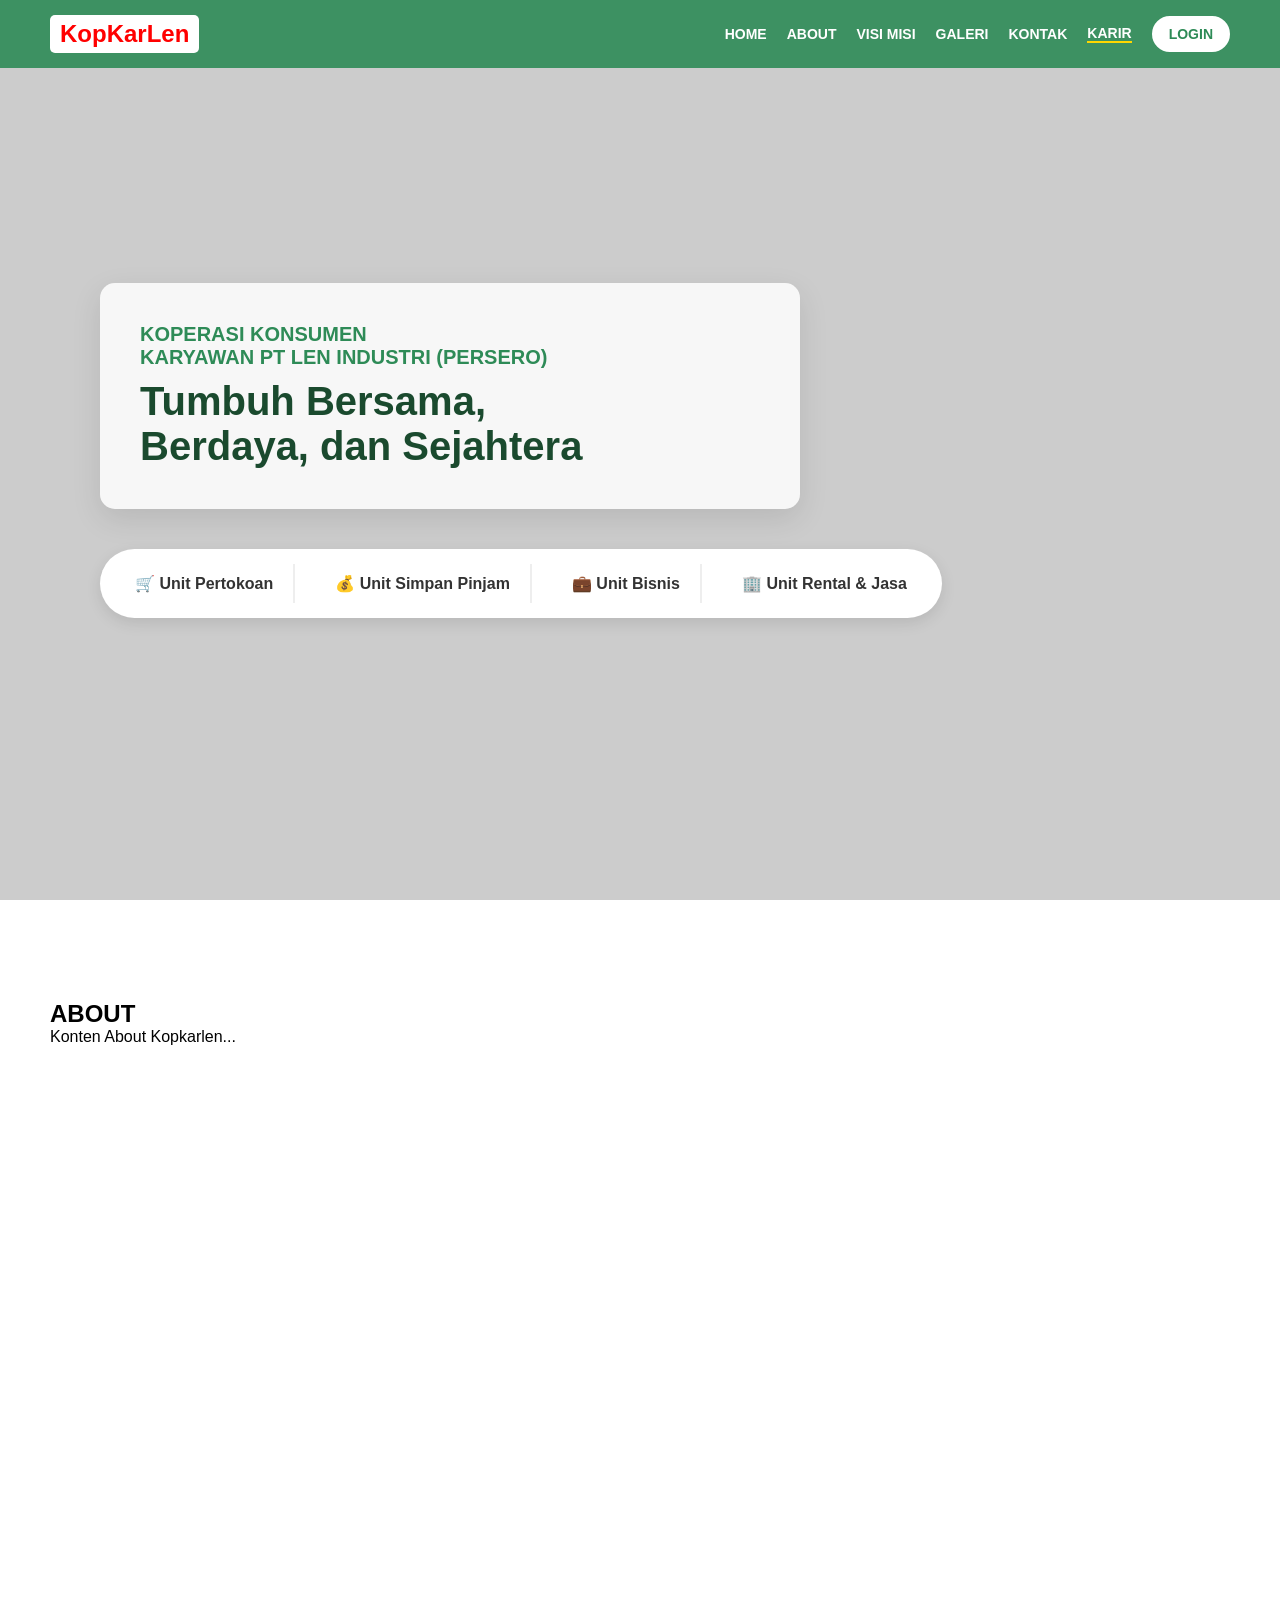
==== frontend/index.html @ cffe5a36 "Menambahkan file dashboard, halaman karir, dan logika routing sesi" ====
<!DOCTYPE html>
<html lang="id">
<head>
    <meta charset="UTF-8">
    <meta name="viewport" content="width=device-width, initial-scale=1.0">
    <title>Koperasi Konsumen Karyawan PT Len Industri - Kopkarlen</title>
    <link rel="stylesheet" href="style.css">
</head>
<body>
    <!-- Navbar / Header -->
    <header class="navbar">
        <div class="logo-container">
            <!-- Tempatkan gambar logo Kopkarlen asli di sini jika ada -->
            <h1 class="logo-text">KopKarLen</h1> 
        </div>
        <nav class="nav-menu">
            <a href="#home">HOME</a>
            <a href="#about">ABOUT</a>
            <a href="#visi-misi">VISI MISI</a>
            <a href="#galeri">GALERI</a>
            <a href="#kontak">KONTAK</a>
            <!-- Tambahkan id pada Karir dan Login -->
            <a href="#" id="nav-karir" class="nav-highlight">KARIR</a>
            <a href="login.html" id="nav-login" class="btn-nav-login">LOGIN</a>
        </nav>
    </header>

    <!-- Hero Section (Meniru tampilan ori) -->
    <section id="home" class="hero-section">
        <div class="hero-content">
            <h2>KOPERASI KONSUMEN<br>KARYAWAN PT LEN INDUSTRI (PERSERO)</h2>
            <h1>Tumbuh Bersama,<br>Berdaya, dan Sejahtera</h1>
        </div>
        
        <!-- Action Buttons (Unit-unit) -->
        <div class="unit-buttons">
            <div class="unit-btn">🛒 Unit Pertokoan</div>
            <div class="unit-btn">💰 Unit Simpan Pinjam</div>
            <div class="unit-btn">💼 Unit Bisnis</div>
            <div class="unit-btn">🏢 Unit Rental & Jasa</div>
        </div>
    </section>

    <!-- About Section (Dummy content) -->
    <section id="about" class="about-section">
        <h2>ABOUT</h2>
        <p>Konten About Kopkarlen...</p>
    </section>
<!-- Script Pengecekan Sesi Login -->
    <script>
        document.addEventListener("DOMContentLoaded", function() {
            // Ambil data sesi dari browser
            const isLoggedIn = localStorage.getItem('isLoggedIn');
            const role = localStorage.getItem('role');
            
            const karirLink = document.getElementById('nav-karir');
            const loginLink = document.getElementById('nav-login');

            // Logika pencegatan tombol Karir
            karirLink.addEventListener('click', function(e) {
                if (!isLoggedIn) {
                    e.preventDefault(); // Cegah pindah halaman
                    alert("Silakan login terlebih dahulu untuk melihat lowongan Karir.");
                    window.location.href = "login.html"; // Lempar ke halaman login
                } else {
                    window.location.href = "karir.html"; // Izinkan masuk
                }
            });

            // Ubah tombol "LOGIN" menjadi "DASHBOARD" jika sudah login
            if (isLoggedIn) {
                loginLink.textContent = "DASHBOARD";
                if (role === 'admin') {
                    loginLink.href = "admin_dashboard.html";
                } else {
                    loginLink.href = "peserta_dashboard.html";
                }
            }
        });
    </script>
</body>
</html>
---- frontend/style.css ----
* {
    box-sizing: border-box;
    margin: 0;
    padding: 0;
    font-family: Arial, sans-serif;
    scroll-behavior: smooth;
}

body {
    background-color: #f4f4f4;
}

/* --- Navbar Styles --- */
.navbar {
    position: fixed;
    top: 0;
    width: 100%;
    display: flex;
    justify-content: space-between;
    align-items: center;
    padding: 15px 50px;
    background-color: rgba(46, 139, 87, 0.9); /* Hijau Kopkarlen transparan */
    z-index: 1000;
}

.logo-text {
    color: white;
    font-weight: bold;
    font-size: 24px;
    background: white;
    color: red;
    padding: 5px 10px;
    border-radius: 5px;
}

.nav-menu {
    display: flex;
    gap: 20px;
    align-items: center;
}

.nav-menu a {
    text-decoration: none;
    color: white;
    font-weight: bold;
    font-size: 14px;
    transition: color 0.3s;
}

.nav-menu a:hover {
    color: #ffd700; /* Warna highlight saat di-hover */
}

.nav-highlight {
    border-bottom: 2px solid #ffd700;
}

.btn-nav-login {
    background-color: white;
    color: #2e8b57 !important;
    padding: 8px 15px;
    border-radius: 20px;
    border: 2px solid white;
}
.btn-nav-login:hover {
    background-color: transparent;
    color: white !important;
}

/* --- Hero Section Styles --- */
.hero-section {
    height: 100vh;
    background-color: #cccccc; /* Nanti bisa diganti dengan background-image gedung Len */
    display: flex;
    flex-direction: column;
    justify-content: center;
    padding: 0 100px;
    position: relative;
}

.hero-content {
    background: rgba(255, 255, 255, 0.85);
    padding: 40px;
    border-radius: 15px;
    max-width: 700px;
    box-shadow: 0px 10px 30px rgba(0,0,0,0.1);
}

.hero-content h2 {
    color: #2e8b57;
    font-size: 20px;
    margin-bottom: 10px;
}

.hero-content h1 {
    color: #1a4a2e;
    font-size: 40px;
}

/* --- Unit Buttons Styles --- */
.unit-buttons {
    display: flex;
    gap: 20px;
    margin-top: 40px;
    background: white;
    padding: 15px;
    border-radius: 50px;
    box-shadow: 0px 5px 15px rgba(0,0,0,0.1);
    align-self: flex-start;
}

.unit-btn {
    display: flex;
    align-items: center;
    gap: 10px;
    font-weight: bold;
    color: #333;
    padding: 10px 20px;
    border-right: 2px solid #eee;
    cursor: pointer;
}
.unit-btn:last-child {
    border-right: none;
}

/* --- Dummy Section Styles --- */
.about-section {
    height: 100vh;
    padding: 100px 50px;
    background: white;
}
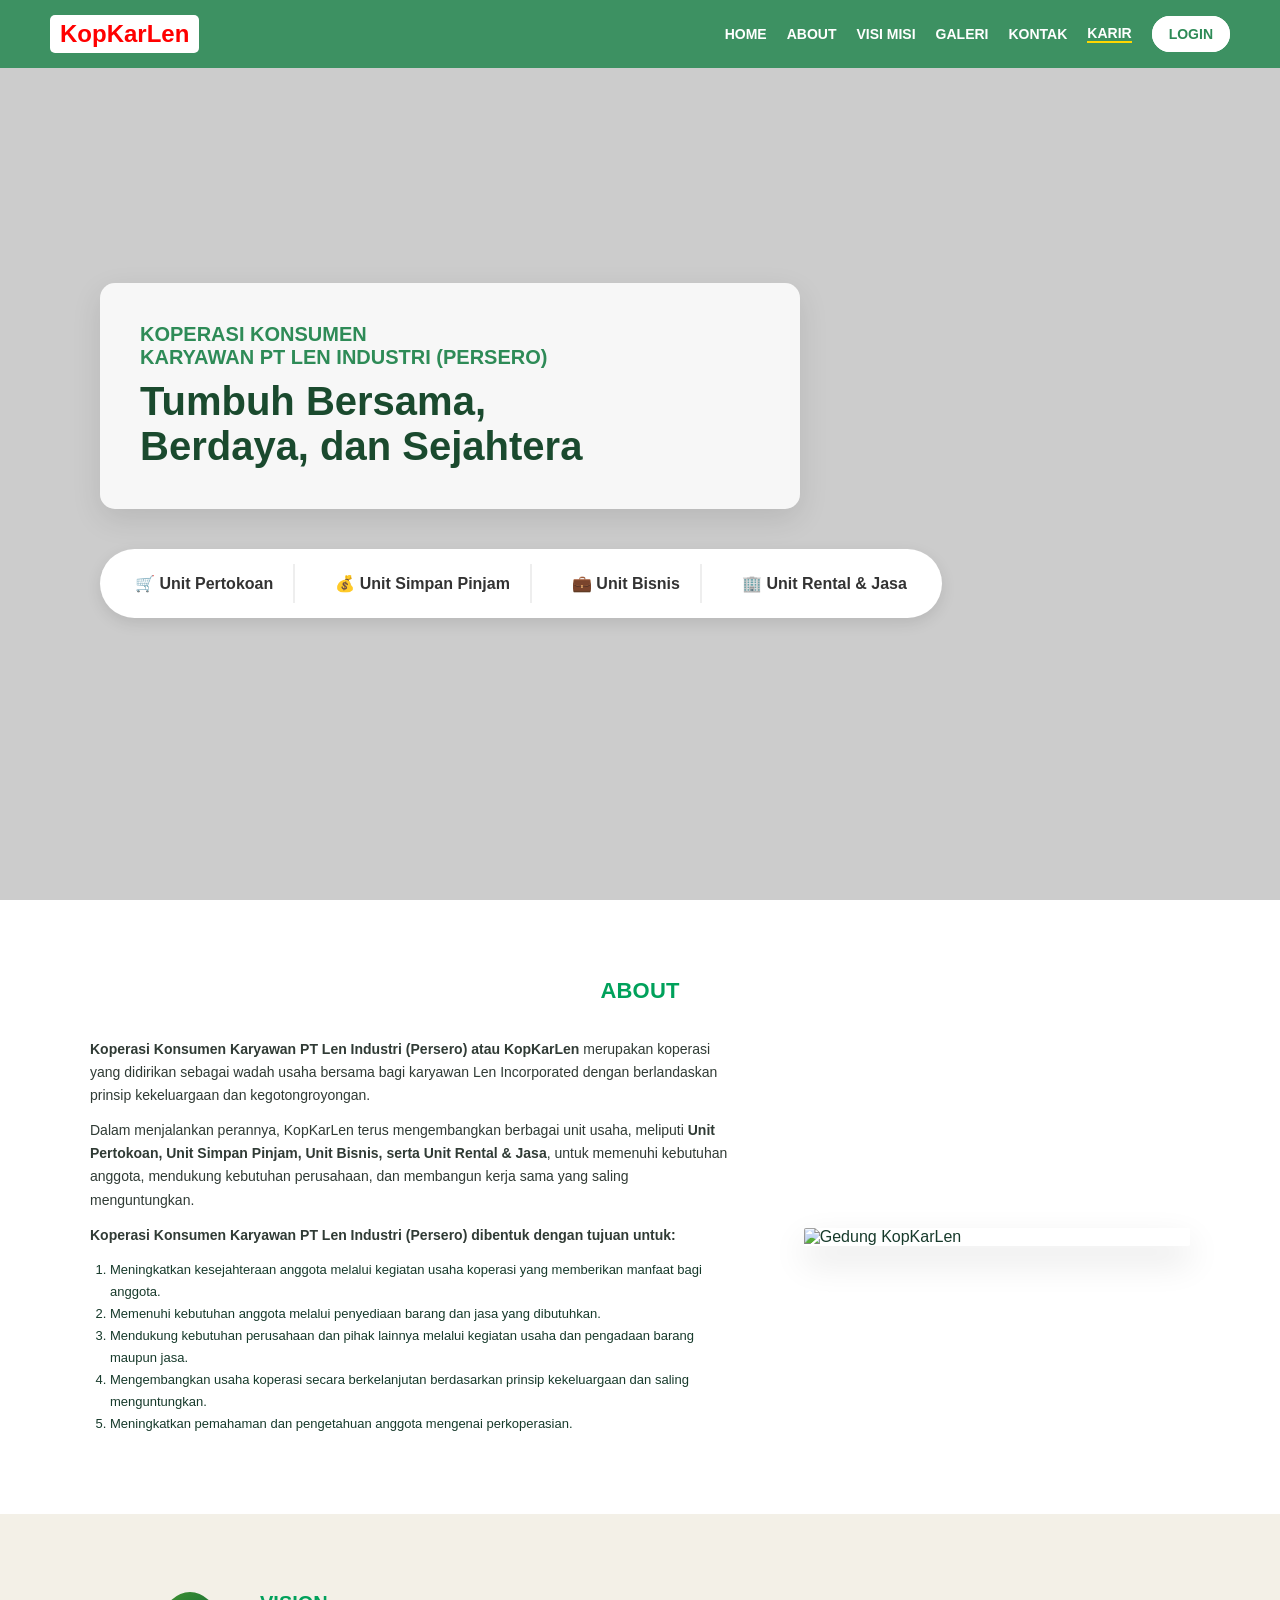
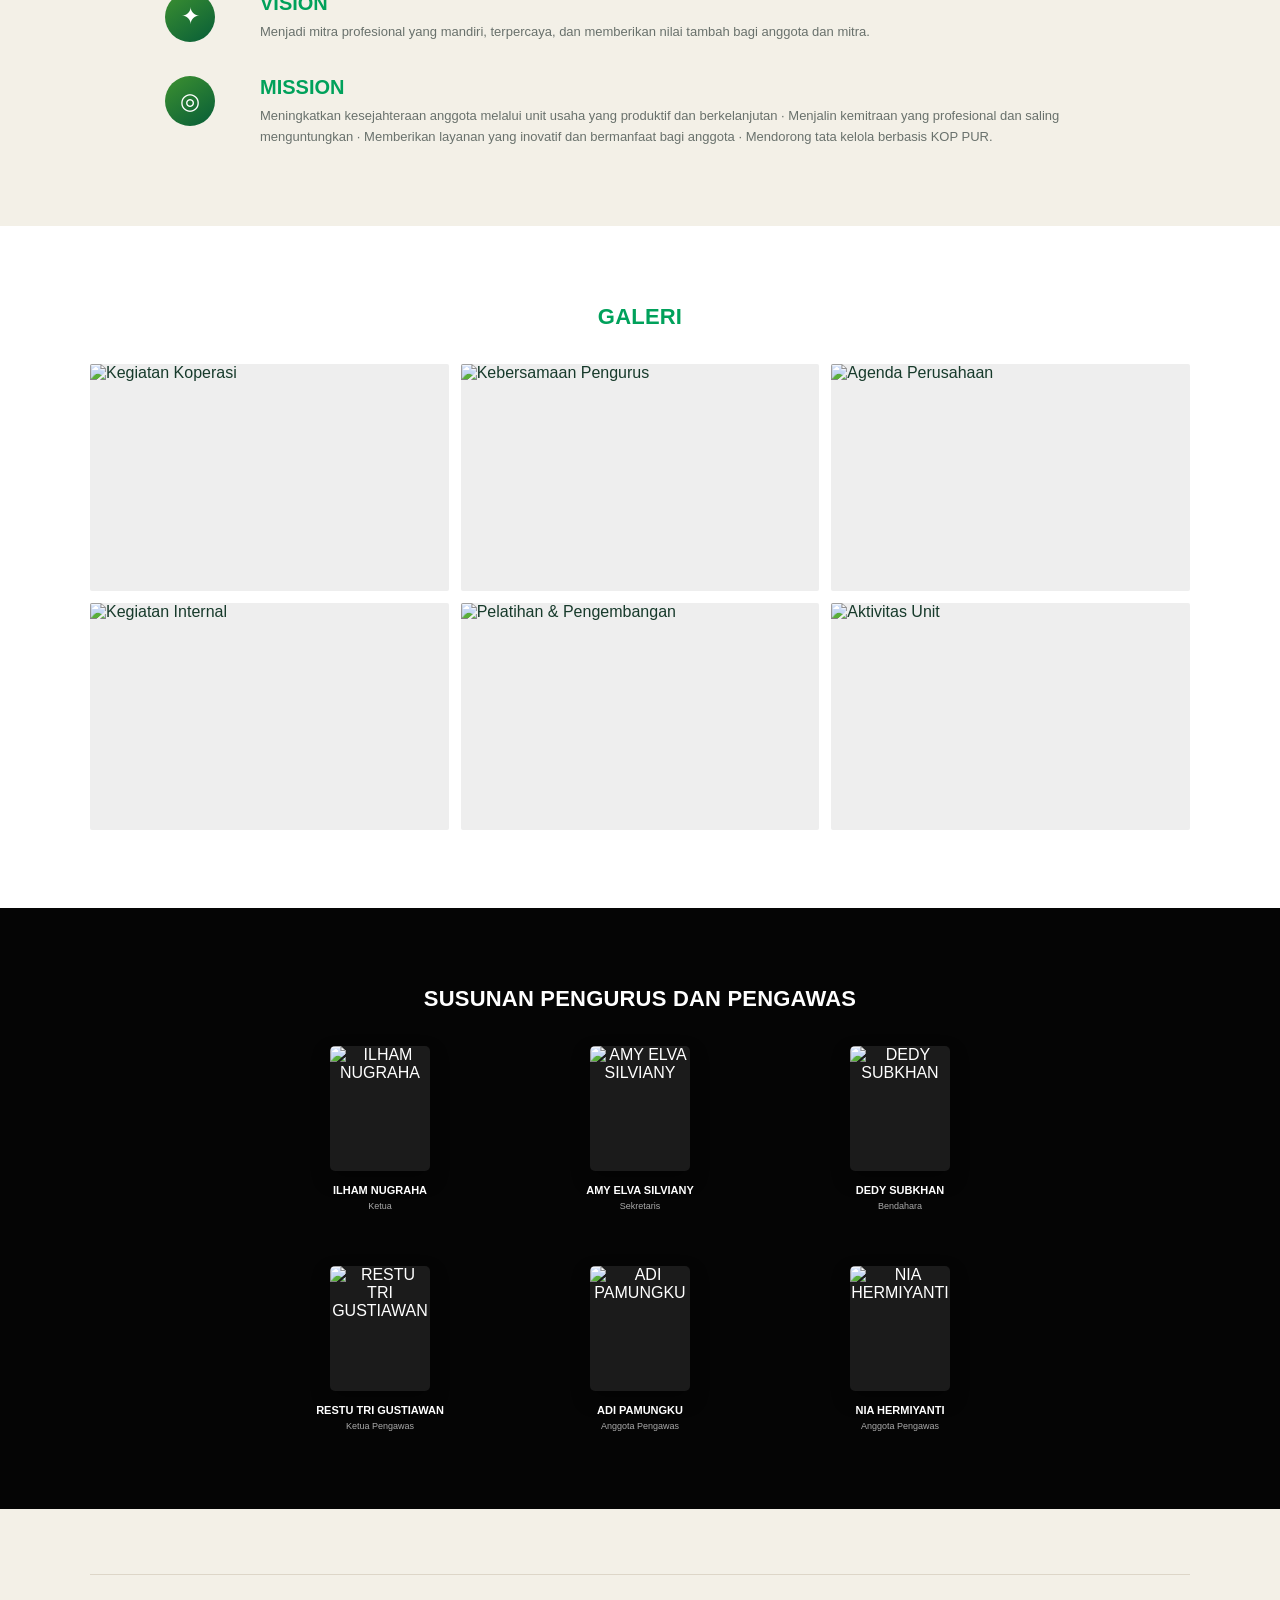
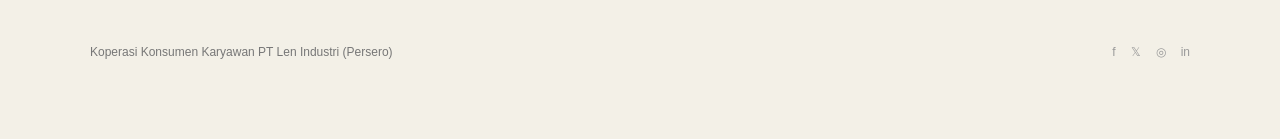
==== commit a4d19833: "Fix alur UI" ====
--- a/frontend/index.html
+++ b/frontend/index.html
@@ -5,34 +5,112 @@
     <meta name="viewport" content="width=device-width, initial-scale=1.0">
     <title>Koperasi Konsumen Karyawan PT Len Industri - Kopkarlen</title>
     <link rel="stylesheet" href="style.css">
+    <link rel="stylesheet" href="index.css">
+    <style>
+        /* CSS Tambahan untuk Profile Dropdown */
+        .profile-dropdown-container {
+            position: relative;
+            display: inline-block;
+        }
+
+        .profile-avatar-btn {
+            width: 40px;
+            height: 40px;
+            border-radius: 50%;
+            background-color: #0056b3;
+            color: #ffffff;
+            border: 2px solid #ffffff;
+            display: flex;
+            align-items: center;
+            justify-content: center;
+            cursor: pointer;
+            font-weight: bold;
+            font-size: 16px;
+            box-shadow: 0px 2px 5px rgba(0,0,0,0.2);
+            transition: transform 0.2s ease;
+        }
+
+        .profile-avatar-btn:hover {
+            transform: scale(1.05);
+        }
+
+        .dropdown-menu {
+            display: none;
+            position: absolute;
+            right: 0;
+            top: 50px;
+            background-color: #ffffff;
+            min-width: 170px;
+            box-shadow: 0px 8px 16px 0px rgba(0,0,0,0.15);
+            border-radius: 8px;
+            overflow: hidden;
+            z-index: 1000;
+        }
+
+        .dropdown-menu a, .dropdown-menu button {
+            color: #333333;
+            padding: 12px 16px;
+            text-decoration: none;
+            display: block;
+            width: 100%;
+            text-align: left;
+            background: none;
+            border: none;
+            font-size: 14px;
+            cursor: pointer;
+            box-sizing: border-box;
+            transition: background-color 0.2s;
+        }
+
+        .dropdown-menu a:hover, .dropdown-menu button:hover {
+            background-color: #f1f1f1;
+            color: #0056b3;
+        }
+
+        .dropdown-menu .logout-btn {
+            border-top: 1px solid #eeeeee;
+            color: #d9534f;
+        }
+
+        .dropdown-menu .logout-btn:hover {
+            background-color: #fdf2f2;
+            color: #c9302c;
+        }
+
+        .show-dropdown {
+            display: block;
+        }
+    </style>
 </head>
 <body>
     <!-- Navbar / Header -->
     <header class="navbar">
         <div class="logo-container">
-            <!-- Tempatkan gambar logo Kopkarlen asli di sini jika ada -->
             <h1 class="logo-text">KopKarLen</h1> 
         </div>
         <nav class="nav-menu">
             <a href="#home">HOME</a>
             <a href="#about">ABOUT</a>
-            <a href="#visi-misi">VISI MISI</a>
-            <a href="#galeri">GALERI</a>
-            <a href="#kontak">KONTAK</a>
-            <!-- Tambahkan id pada Karir dan Login -->
+            <a href="#vision">VISI MISI</a>
+            <a href="#gallery">GALERI</a>
+            <a href="#contact">KONTAK</a>
             <a href="#" id="nav-karir" class="nav-highlight">KARIR</a>
-            <a href="login.html" id="nav-login" class="btn-nav-login">LOGIN</a>
+
+            <!-- Wadah untuk Tombol Login ATAU Profile Avatar -->
+            <div id="nav-user-container">
+                <a href="login.html" id="nav-login" class="btn-nav-login">LOGIN</a>
+            </div>
         </nav>
     </header>
 
-    <!-- Hero Section (Meniru tampilan ori) -->
+    <!-- Hero Section -->
     <section id="home" class="hero-section">
         <div class="hero-content">
             <h2>KOPERASI KONSUMEN<br>KARYAWAN PT LEN INDUSTRI (PERSERO)</h2>
             <h1>Tumbuh Bersama,<br>Berdaya, dan Sejahtera</h1>
         </div>
         
-        <!-- Action Buttons (Unit-unit) -->
+        <!-- Action Buttons -->
         <div class="unit-buttons">
             <div class="unit-btn">🛒 Unit Pertokoan</div>
             <div class="unit-btn">💰 Unit Simpan Pinjam</div>
@@ -41,42 +119,183 @@
         </div>
     </section>
 
-    <!-- About Section (Dummy content) -->
-    <section id="about" class="about-section">
-        <h2>ABOUT</h2>
-        <p>Konten About Kopkarlen...</p>
-    </section>
-<!-- Script Pengecekan Sesi Login -->
+    <!-- About Section -->
+    <section id="about">
+  <div class="container">
+    <h2 class="section-title">ABOUT</h2>
+    <div class="about-grid">
+      <div class="about-copy">
+        <p><b>Koperasi Konsumen Karyawan PT Len Industri (Persero) atau KopKarLen</b> merupakan koperasi yang didirikan sebagai wadah usaha bersama bagi karyawan Len Incorporated dengan berlandaskan prinsip kekeluargaan dan kegotongroyongan.</p>
+        <p>Dalam menjalankan perannya, KopKarLen terus mengembangkan berbagai unit usaha, meliputi <b>Unit Pertokoan, Unit Simpan Pinjam, Unit Bisnis, serta Unit Rental &amp; Jasa</b>, untuk memenuhi kebutuhan anggota, mendukung kebutuhan perusahaan, dan membangun kerja sama yang saling menguntungkan.</p>
+        <p><b>Koperasi Konsumen Karyawan PT Len Industri (Persero) dibentuk dengan tujuan untuk:</b></p>
+        <ol>
+          <li>Meningkatkan kesejahteraan anggota melalui kegiatan usaha koperasi yang memberikan manfaat bagi anggota.</li>
+          <li>Memenuhi kebutuhan anggota melalui penyediaan barang dan jasa yang dibutuhkan.</li>
+          <li>Mendukung kebutuhan perusahaan dan pihak lainnya melalui kegiatan usaha dan pengadaan barang maupun jasa.</li>
+          <li>Mengembangkan usaha koperasi secara berkelanjutan berdasarkan prinsip kekeluargaan dan saling menguntungkan.</li>
+          <li>Meningkatkan pemahaman dan pengetahuan anggota mengenai perkoperasian.</li>
+        </ol>
+      </div>
+      <img class="about-photo" src="https://www.kopkarlen.coop.id/assets/images/Recipes-1789456214-537.jpg" alt="Gedung KopKarLen">
+    </div>
+  </div>
+</section>
+<section class="vision" id="vision">
+  <div class="container">
+    <div class="vm-list">
+      <div class="vm-item">
+        <div class="vm-icon">✦</div>
+        <div><h3>VISION</h3><p>Menjadi mitra profesional yang mandiri, terpercaya, dan memberikan nilai tambah bagi anggota dan mitra.</p></div>
+      </div>
+      <div class="vm-item">
+        <div class="vm-icon">◎</div>
+        <div><h3>MISSION</h3><p>Meningkatkan kesejahteraan anggota melalui unit usaha yang produktif dan berkelanjutan · Menjalin kemitraan yang profesional dan saling menguntungkan · Memberikan layanan yang inovatif dan bermanfaat bagi anggota · Mendorong tata kelola berbasis KOP PUR.</p></div>
+      </div>
+    </div>
+  </div>
+</section>
+
+<section id="gallery">
+  <div class="container">
+    <h2 class="section-title">GALERI</h2>
+    <div class="gallery-grid" id="galleryGrid"></div>
+  </div>
+</section>
+
+<section class="board">
+  <div class="container">
+    <h2 class="section-title">SUSUNAN PENGURUS DAN PENGAWAS</h2>
+    <div class="board-grid">
+      <div class="person"><img src="" alt="ILHAM NUGRAHA"><h4>ILHAM NUGRAHA</h4><p>Ketua</p></div><div class="person"><img src="" alt="AMY ELVA SILVIANY"><h4>AMY ELVA SILVIANY</h4><p>Sekretaris</p></div><div class="person"><img src="" alt="DEDY SUBKHAN"><h4>DEDY SUBKHAN</h4><p>Bendahara</p></div><div class="person"><img src="" alt="RESTU TRI GUSTIAWAN"><h4>RESTU TRI GUSTIAWAN</h4><p>Ketua Pengawas</p></div><div class="person"><img src="" alt="ADI PAMUNGKU"><h4>ADI PAMUNGKU</h4><p>Anggota Pengawas</p></div><div class="person"><img src="" alt="NIA HERMIYANTI"><h4>NIA HERMIYANTI</h4><p>Anggota Pengawas</p></div>
+    </div>
+  </div>
+</section>
+</main>
+
+<footer class="footer" id="contact">
+  <div class="container">
+    <div class="footer-inner">
+      <div class="footer-note">Koperasi Konsumen Karyawan PT Len Industri (Persero)</div>
+      <span>f</span><span>𝕏</span><span>◎</span><span>in</span>
+    </div>
+  </div>
+</footer>
+
+<button class="to-top" id="toTop" aria-label="Kembali ke atas">↑</button>
+<div class="lightbox" id="lightbox"><div class="close" id="close">×</div><img id="lightboxImg" src="" alt=""></div>
+
+    <!-- Script Pengecekan Sesi Login -->
     <script>
         document.addEventListener("DOMContentLoaded", function() {
             // Ambil data sesi dari browser
-            const isLoggedIn = localStorage.getItem('isLoggedIn');
+            const isLoggedIn = localStorage.getItem('isLoggedIn') === 'true';
             const role = localStorage.getItem('role');
-            
+            const username = localStorage.getItem('username') || 'User';
+
             const karirLink = document.getElementById('nav-karir');
-            const loginLink = document.getElementById('nav-login');
-
-            // Logika pencegatan tombol Karir
+            const userContainer = document.getElementById('nav-user-container');
+
+            // 1. Logika Pencegatan Tombol Karir
             karirLink.addEventListener('click', function(e) {
                 if (!isLoggedIn) {
-                    e.preventDefault(); // Cegah pindah halaman
+                    e.preventDefault();
                     alert("Silakan login terlebih dahulu untuk melihat lowongan Karir.");
-                    window.location.href = "login.html"; // Lempar ke halaman login
+                    window.location.href = "login.html";
                 } else {
-                    window.location.href = "karir.html"; // Izinkan masuk
+                    window.location.href = "karir.html";
                 }
             });
 
-            // Ubah tombol "LOGIN" menjadi "DASHBOARD" jika sudah login
+            // 2. Logika Perubahan Tombol Login -> Profile Avatar + Dropdown
             if (isLoggedIn) {
-                loginLink.textContent = "DASHBOARD";
+                // Ambil inisial huruf depan untuk avatar
+                const initial = username.charAt(0).toUpperCase();
+
+                // Tentukan link dan label berdasarkan role
+                let dashboardOrProfileLink = '#';
+                let dashboardOrProfileText = '';
+
                 if (role === 'admin') {
-                    loginLink.href = "admin_dashboard.html";
+                    dashboardOrProfileLink = 'admin_dashboard.html';
+                    dashboardOrProfileText = 'Dashboard Admin';
                 } else {
-                    loginLink.href = "peserta_dashboard.html";
+                    dashboardOrProfileLink = 'peserta_dashboard.html'; // Sesuaikan dengan file profil pelamar Anda
+                    dashboardOrProfileText = 'Profil Saya';
                 }
+
+                // Render Elemen Profile Avatar dan Dropdown Menu
+                userContainer.innerHTML = `
+                    <div class="profile-dropdown-container">
+                        <button class="profile-avatar-btn" id="avatarBtn" title="${username}">
+                            ${initial}
+                        </button>
+                        <div class="dropdown-menu" id="profileDropdown">
+                            <a href="${dashboardOrProfileLink}">${dashboardOrProfileText}</a>
+                            <button id="btnLogout" class="logout-btn">Logout</button>
+                        </div>
+                    </div>
+                `;
+
+                // Event Listener untuk Toggle Dropdown
+                const avatarBtn = document.getElementById('avatarBtn');
+                const profileDropdown = document.getElementById('profileDropdown');
+
+                avatarBtn.addEventListener('click', function(e) {
+                    e.stopPropagation();
+                    profileDropdown.classList.toggle('show-dropdown');
+                });
+
+                // Tutup dropdown jika mengklik di luar area avatar
+                document.addEventListener('click', function(e) {
+                    if (!avatarBtn.contains(e.target) && !profileDropdown.contains(e.target)) {
+                        profileDropdown.classList.remove('show-dropdown');
+                    }
+                });
+
+                // Event Listener untuk Logout
+                document.getElementById('btnLogout').addEventListener('click', function() {
+                    // Hapus data session
+                    localStorage.removeItem('isLoggedIn');
+                    localStorage.removeItem('role');
+                    localStorage.removeItem('username');
+                    
+                    alert("Anda telah berhasil logout.");
+                    window.location.href = "index.html"; // Refresh kembali ke halaman utama
+                });
             }
         });
     </script>
+      <script>
+  const galleryImages = ['https://www.kopkarlen.coop.id/assets/images/Galeri-1790044759-889.jpg', 'https://www.kopkarlen.coop.id/assets/images/Galeri-1790044734-745.jpg', 'https://www.kopkarlen.coop.id/assets/images/Galeri-1790044693-539.jpg', 'https://www.kopkarlen.coop.id/assets/images/Galeri-1790044510-159.jpg', 'https://www.kopkarlen.coop.id/assets/images/Galeri-1790044471-594.jpg', 'https://www.kopkarlen.coop.id/assets/images/Galeri-1790044288-830.jpg'];
+  const galleryTitles = ['Kegiatan Koperasi', 'Kebersamaan Pengurus', 'Agenda Perusahaan', 'Kegiatan Internal', 'Pelatihan & Pengembangan', 'Aktivitas Unit', 'Kegiatan Pelayanan', 'Pertemuan Anggota', 'Kunjungan & Sosialisasi', 'Rapat Anggota', 'Forum Internal', 'Dokumentasi Kegiatan'];
+
+  const galleryGrid = document.getElementById('galleryGrid');
+  galleryImages.forEach((src, i) => {
+    const card = document.createElement('div');
+    card.className = 'gallery-card';
+    card.innerHTML = `<img src="${src}" alt="${galleryTitles[i]}"><div class="gallery-caption">${galleryTitles[i]}</div>`;
+    card.addEventListener('click', () => {
+      document.getElementById('lightboxImg').src = src;
+      document.getElementById('lightbox').classList.add('open');
+    });
+    galleryGrid.appendChild(card);
+  });
+
+  document.getElementById('close').onclick = () => document.getElementById('lightbox').classList.remove('open');
+  document.getElementById('lightbox').addEventListener('click', e => {
+    if (e.target.id === 'lightbox') e.currentTarget.classList.remove('open');
+  });
+
+  const menu = document.getElementById('menu');
+  const navLinks = document.getElementById('navLinks');
+  menu.onclick = () => navLinks.classList.toggle('open');
+  document.querySelectorAll('.nav-links a').forEach(a => a.onclick = () => navLinks.classList.remove('open'));
+
+  const toTop = document.getElementById('toTop');
+  window.addEventListener('scroll', () => {
+    toTop.style.display = window.scrollY > 500 ? 'grid' : 'none';
+  });
+  toTop.onclick = () => window.scrollTo({top:0, behavior:'smooth'});
+  </script>
 </body>
 </html>
--- a/frontend/style.css
+++ b/frontend/style.css
@@ -128,4 +128,136 @@
     height: 100vh;
     padding: 100px 50px;
     background: white;
-}+}
+
+/* --- Dashboard & Layout Global --- */
+.dashboard-body {
+    background-color: #f4f4f4;
+    padding-top: 100px; /* Jarak untuk navbar fixed */
+}
+
+.dashboard-container {
+    max-width: 1000px;
+    margin: 0 auto;
+    padding: 20px;
+}
+
+/* --- Tabs --- */
+.tabs {
+    display: flex;
+    gap: 20px;
+    margin-bottom: 20px;
+    border-bottom: 2px solid #ddd;
+    padding-bottom: 10px;
+}
+
+.tab-btn {
+    background: none;
+    border: none;
+    font-size: 18px;
+    font-weight: bold;
+    color: #888;
+    cursor: pointer;
+}
+
+.tab-btn.active {
+    color: #2e8b57;
+    border-bottom: 3px solid #2e8b57;
+}
+
+/* --- Job Cards --- */
+.job-card {
+    background: white;
+    padding: 20px;
+    border-radius: 8px;
+    box-shadow: 0 2px 5px rgba(0,0,0,0.1);
+    margin-bottom: 20px;
+}
+
+.job-header {
+    display: flex;
+    justify-content: space-between;
+    align-items: center;
+    border-bottom: 1px solid #eee;
+    padding-bottom: 10px;
+    margin-bottom: 15px;
+}
+
+.job-card h2 { color: #333; }
+.job-card h3 { color: #555; margin: 15px 0 5px 0; font-size: 16px; }
+.job-card p, .job-card ol { color: #666; font-size: 14px; line-height: 1.6; }
+.job-card ol { padding-left: 20px; }
+
+/* --- Buttons --- */
+.btn-primary { background-color: #32cd32; color: white; border: none; padding: 10px 20px; border-radius: 4px; font-weight: bold; cursor: pointer; }
+.btn-secondary { background-color: #e0e0e0; color: #333; border: none; padding: 10px 20px; border-radius: 4px; font-weight: bold; cursor: pointer; }
+.btn-danger { background-color: #ff4d4d; color: white; border: none; padding: 10px 20px; border-radius: 4px; font-weight: bold; cursor: pointer; }
+.btn-text { background: none; border: none; color: #0066cc; font-weight: bold; cursor: pointer; }
+.action-buttons { display: flex; gap: 10px; }
+
+/* --- Profile Layout (Peserta Dashboard) --- */
+.profile-layout {
+    display: flex;
+    gap: 30px;
+}
+
+.profile-sidebar {
+    width: 30%;
+    background: white;
+    padding: 20px;
+    border-radius: 8px;
+    box-shadow: 0 2px 5px rgba(0,0,0,0.1);
+    text-align: center;
+}
+
+.avatar-placeholder {
+    width: 100px;
+    height: 100px;
+    background-color: #ccc;
+    border-radius: 50%;
+    margin: 0 auto 15px auto;
+}
+
+.bio { font-size: 13px; color: #666; margin: 15px 0; text-align: left; }
+
+.progress-bar-container {
+    width: 100%;
+    background-color: #eee;
+    border-radius: 10px;
+    margin-bottom: 20px;
+}
+
+.progress-bar {
+    background-color: #32cd32;
+    color: white;
+    font-size: 12px;
+    font-weight: bold;
+    text-align: center;
+    border-radius: 10px;
+    padding: 2px 0;
+}
+
+.profile-content {
+    width: 70%;
+    display: flex;
+    flex-direction: column;
+    gap: 20px;
+}
+
+.section-card {
+    background: white;
+    padding: 20px;
+    border-radius: 8px;
+    box-shadow: 0 2px 5px rgba(0,0,0,0.1);
+}
+
+.section-header {
+    display: flex;
+    justify-content: space-between;
+    border-bottom: 1px solid #eee;
+    padding-bottom: 10px;
+    margin-bottom: 15px;
+}
+
+.section-item h4 { color: #333; margin-bottom: 5px; }
+.section-item p { color: #666; font-size: 14px; }
--- a/frontend/index.css
+++ b/frontend/index.css
@@ -0,0 +1,164 @@
+:root {
+  --green:#008c55;
+  --green-dark:#075d38;
+  --green-deep:#06472d;
+  --cream:#f3f0e7;
+  --text:#173a2b;
+  --white:#fff;
+}
+* { box-sizing:border-box; margin:0; padding:0; }
+html { scroll-behavior:smooth; }
+body { font-family:Arial, Helvetica, sans-serif; color:var(--text); background:#fff; }
+a { color:inherit; text-decoration:none; }
+img { max-width:100%; display:block; }
+.container { width:min(1100px, 90%); margin:auto; }
+
+/* HEADER */
+.header {
+  position:fixed; inset:0 0 auto 0; z-index:50;
+  height:72px; background:rgba(0,145,88,.88);
+  backdrop-filter:blur(10px);
+  border-bottom:1px solid rgba(255,255,255,.2);
+}
+.nav { height:100%; display:flex; align-items:center; justify-content:space-between; }
+.logo { width:102px; height:36px; object-fit:contain; background:white; border-radius:2px; padding:2px 6px; }
+.nav-links { display:flex; gap:32px; list-style:none; color:#fff; font-size:12px; font-weight:700; }
+.nav-links a { opacity:.95; transition:.2s; }
+.nav-links a:hover { opacity:.65; }
+.menu { display:none; color:#fff; font-size:25px; cursor:pointer; }
+
+/* HERO
+.hero {
+  min-height:650px; position:relative; overflow:hidden;
+  background-image:linear-gradient(90deg, rgba(3,62,39,.20), rgba(3,62,39,.04)), url("");
+  background-size:cover; background-position:center top;
+}
+.hero::after {
+  content:""; position:absolute; inset:0;
+  background:linear-gradient(180deg, rgba(0,120,75,.15), transparent 45%, rgba(0,0,0,.08));
+  pointer-events:none;
+}
+.hero-content {
+  position:relative; z-index:2; padding-top:155px; width:min(1100px,90%); margin:auto;
+}
+.hero-copy { max-width:650px; color:#075c39; }
+.hero-kicker {
+  display:inline-block; background:rgba(255,255,255,.82); padding:10px 16px;
+  border-radius:12px; font-weight:700; letter-spacing:.5px; margin-bottom:12px;
+}
+.hero-title {
+  font-size:clamp(38px,5.4vw,70px); line-height:.98; font-weight:900;
+  color:#124b31; text-shadow:0 2px 0 #fff, 0 5px 18px rgba(255,255,255,.45);
+}
+.hero-sub {
+  margin-top:20px; background:rgba(255,255,255,.86); border-radius:14px;
+  padding:12px 18px; display:inline-block; font-size:18px; font-weight:700;
+}
+.units {
+  position:absolute; z-index:3; left:50%; transform:translateX(-50%);
+  bottom:34px; width:min(920px,90%); background:#fff; border-radius:28px;
+  box-shadow:0 12px 35px rgba(0,0,0,.16); display:grid; grid-template-columns:repeat(4,1fr);
+  padding:17px 22px; gap:10px;
+}
+.unit { display:flex; align-items:center; gap:12px; justify-content:center; }
+.unit-icon {
+  width:46px; height:46px; flex:0 0 46px; border-radius:50%;
+  display:grid; place-items:center; background:linear-gradient(145deg,#197b37,#064b2d);
+  color:white; font-size:21px;
+}
+.unit strong { display:block; font-size:14px; color:#254936; }
+.unit span { font-size:12px; color:#4d6558; } */
+
+/* SECTIONS */
+section { padding:78px 0; }
+.section-title {
+  text-align:center; color:#00a15b; font-size:22px; font-weight:900;
+  margin-bottom:34px; letter-spacing:.2px;
+}
+.about-grid { display:grid; grid-template-columns:1.25fr .75fr; gap:70px; align-items:center; }
+.about-copy p { font-size:14px; line-height:1.65; margin-bottom:12px; color:#303b35; }
+.about-copy ol { padding-left:20px; font-size:13px; line-height:1.7; }
+.about-photo { border-radius:2px; box-shadow:0 15px 35px rgba(0,0,0,.12); width:100%; }
+.muted { color:#68756e; font-size:13px; }
+
+.vision { background:var(--cream); }
+.vm-list { display:grid; gap:34px; max-width:950px; margin:auto; }
+.vm-item { display:grid; grid-template-columns:70px 1fr; gap:25px; align-items:start; }
+.vm-icon {
+  width:50px;height:50px;border-radius:50%;display:grid;place-items:center;
+  background:linear-gradient(145deg,#3d9130,#075d38);color:#fff;font-size:23px;
+}
+.vm-item h3 { color:#00a15b; margin-bottom:7px; font-size:20px; }
+.vm-item p { line-height:1.6; color:#69716c; font-size:13px; }
+
+.gallery-grid { display:grid; grid-template-columns:repeat(3,1fr); gap:12px; }
+.gallery-card { position:relative; overflow:hidden; border-radius:2px; cursor:pointer; background:#eee; aspect-ratio:1.58; }
+.gallery-card img { width:100%; height:100%; object-fit:cover; transition:.35s; }
+.gallery-card::after {
+  content:""; position:absolute; inset:0; background:linear-gradient(transparent 50%,rgba(0,55,34,.75));
+  opacity:0; transition:.25s;
+}
+.gallery-card:hover img { transform:scale(1.05); }
+.gallery-card:hover::after { opacity:1; }
+.gallery-caption { position:absolute; z-index:2; bottom:10px; left:12px; right:12px; color:#fff; font-size:13px; font-weight:700; opacity:0; transition:.25s; }
+.gallery-card:hover .gallery-caption { opacity:1; }
+
+.board { background:#050505; color:#fff; }
+.board .section-title { color:#fff; }
+.board-grid { display:grid; grid-template-columns:repeat(3,150px); justify-content:center; gap:55px 110px; }
+.person { text-align:center; }
+.person img {
+  width:100px; height:125px; object-fit:cover; margin:auto; border-radius:5px;
+  background:#1b1b1b; box-shadow:0 8px 18px rgba(0,0,0,.35);
+}
+.person h4 { font-size:11px; margin-top:13px; }
+.person p { font-size:9px; color:#aaa; margin-top:5px; }
+
+.footer { background:var(--cream); min-height:230px; padding:65px 0 25px; }
+.footer-inner { border-top:1px solid #ddd6c8; padding-top:70px; display:flex; justify-content:flex-end; color:#999; gap:15px; font-size:12px; }
+.footer-note { margin-right:auto; color:#777; }
+.to-top {
+  position:fixed; right:22px; bottom:22px; z-index:40; width:45px; height:45px;
+  border:0; border-radius:50%; background:#087445; color:#fff; cursor:pointer;
+  box-shadow:0 8px 20px rgba(0,0,0,.18); display:none;
+}
+
+/* LIGHTBOX */
+.lightbox {
+  position:fixed; inset:0; z-index:100; background:rgba(0,0,0,.88);
+  display:none; align-items:center; justify-content:center; padding:25px;
+}
+.lightbox.open { display:flex; }
+.lightbox img { max-height:88vh; max-width:92vw; border-radius:5px; box-shadow:0 20px 60px #000; }
+.close { position:absolute; right:25px; top:18px; color:#fff; font-size:38px; cursor:pointer; }
+
+/* MOBILE */
+@media(max-width:800px) {
+  .header { height:62px; }
+  .nav-links {
+    display:none; position:absolute; top:62px; left:0; right:0; background:#087447;
+    padding:20px; flex-direction:column; gap:18px; text-align:center;
+  }
+  .nav-links.open { display:flex; }
+  .menu { display:block; }
+  .hero { min-height:620px; background-position:center top; }
+  .hero-content { padding-top:115px; }
+  .hero-title { font-size:43px; }
+  .hero-sub { font-size:14px; }
+  .units { grid-template-columns:repeat(2,1fr); bottom:18px; border-radius:22px; padding:13px; }
+  .unit { justify-content:flex-start; }
+  .unit-icon { width:38px;height:38px;flex-basis:38px;font-size:17px; }
+  .unit strong { font-size:11px; }
+  .unit span { font-size:10px; }
+  section { padding:58px 0; }
+  .about-grid { grid-template-columns:1fr; gap:28px; }
+  .about-copy p, .about-copy ol { font-size:12px; }
+  .vm-item { grid-template-columns:48px 1fr; gap:15px; }
+  .vm-icon { width:40px;height:40px;font-size:18px; }
+  .vm-item h3 { font-size:17px; }
+  .vm-item p { font-size:11px; }
+  .gallery-grid { grid-template-columns:repeat(2,1fr); gap:8px; }
+  .board-grid { grid-template-columns:repeat(2,120px); gap:38px 40px; }
+  .person img { width:88px;height:110px; }
+  .footer-note { display:none; }
+}
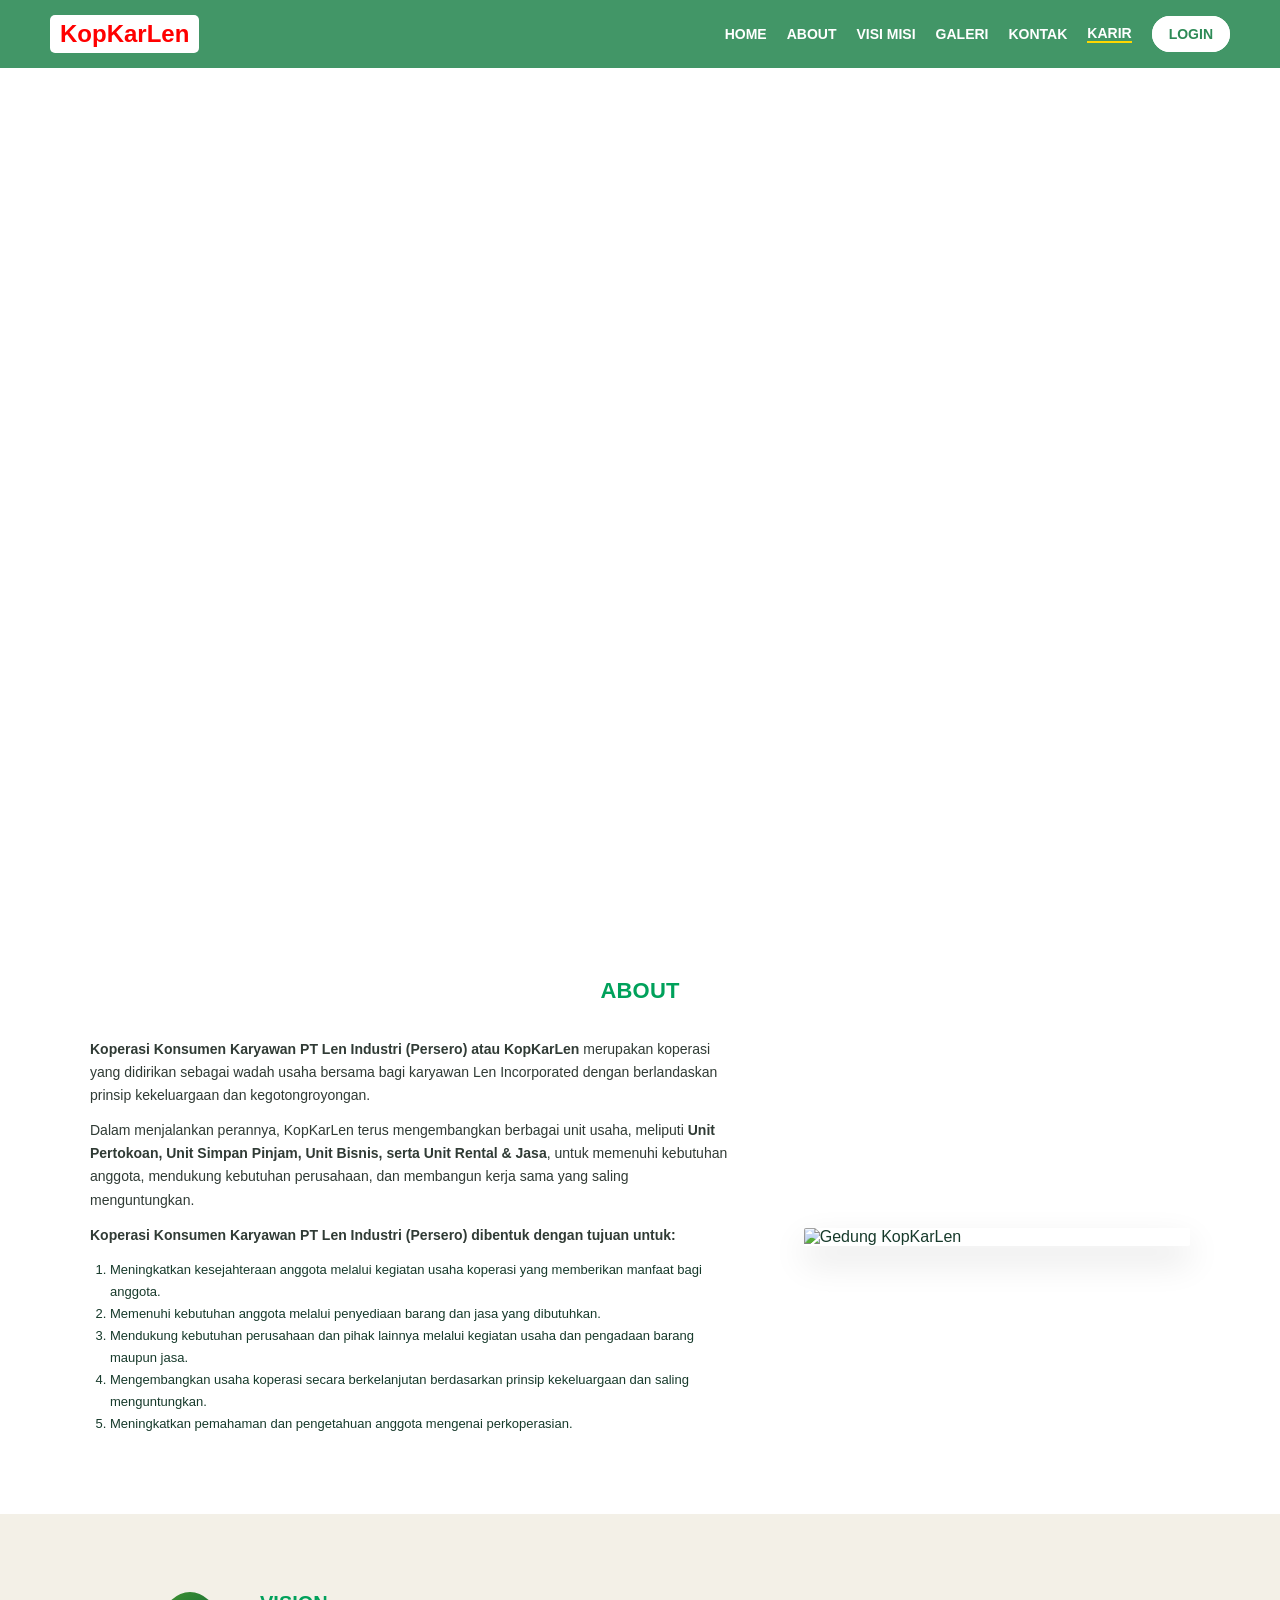
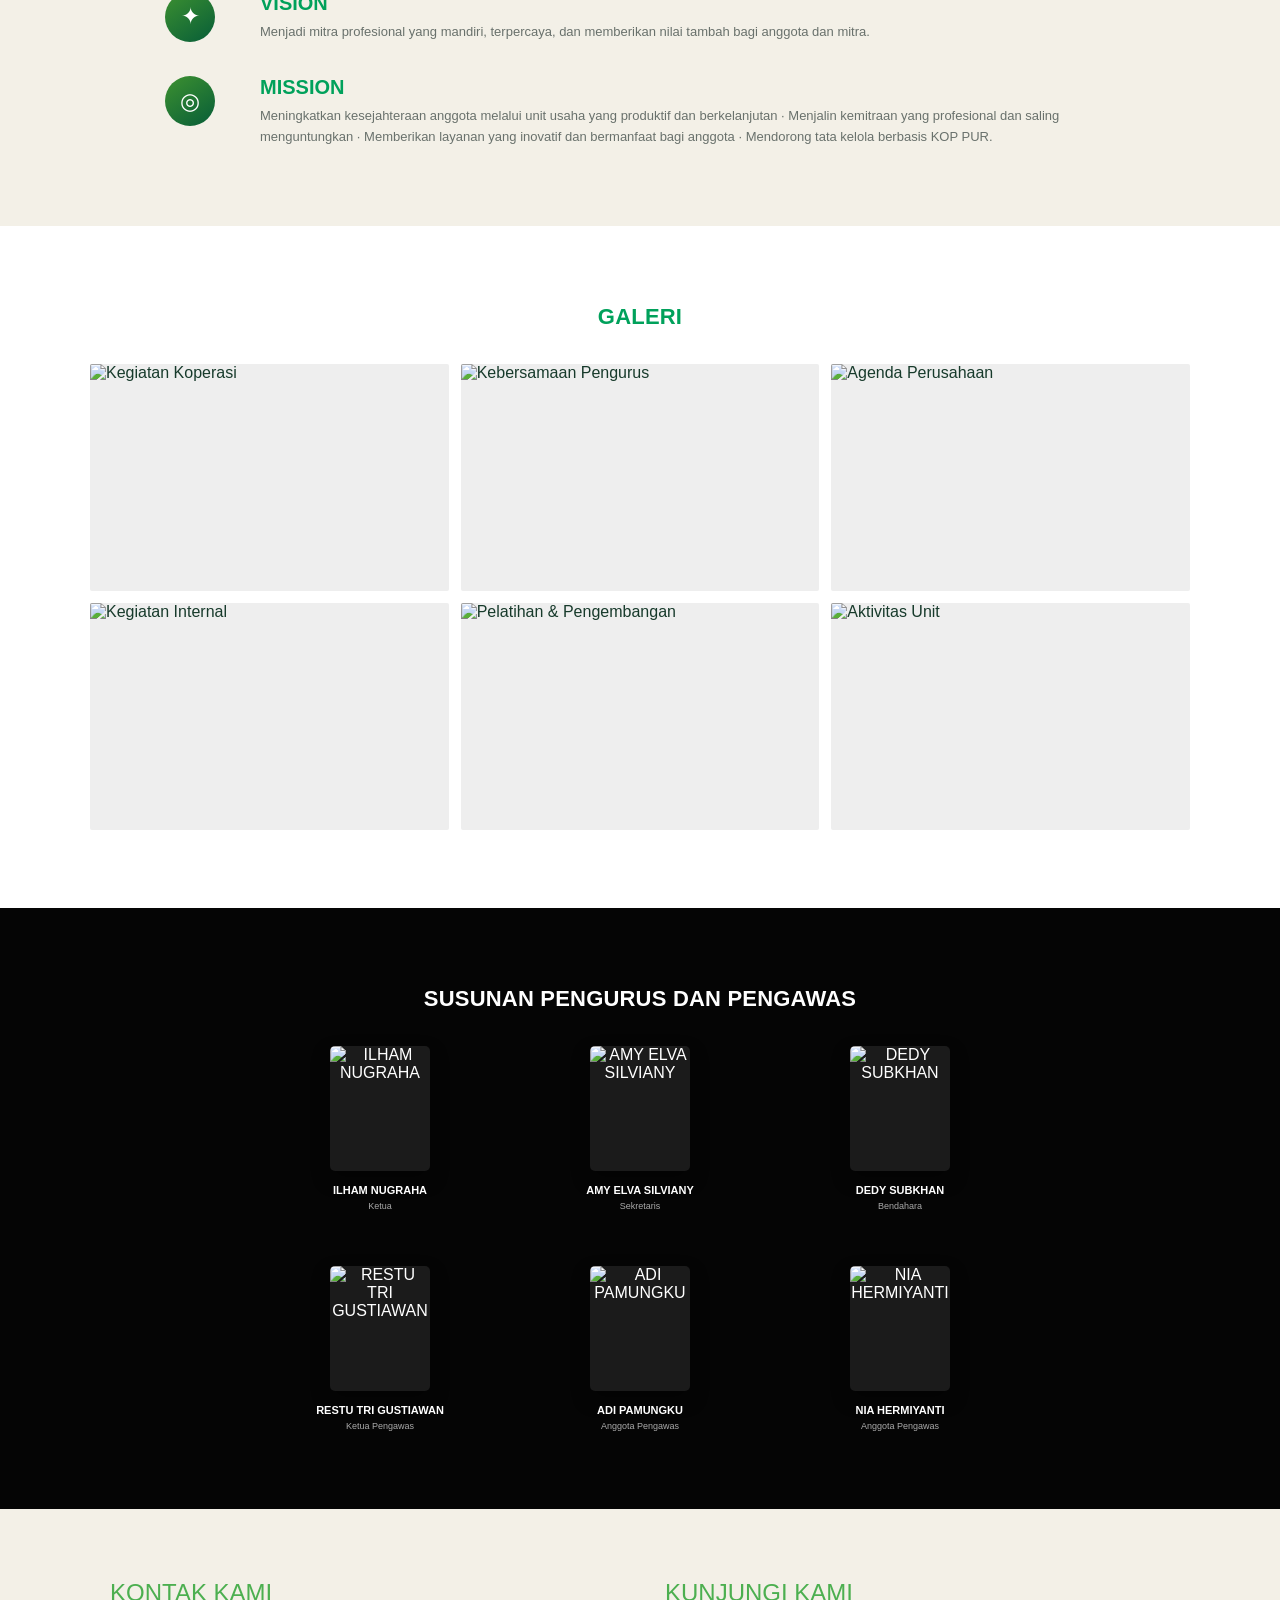
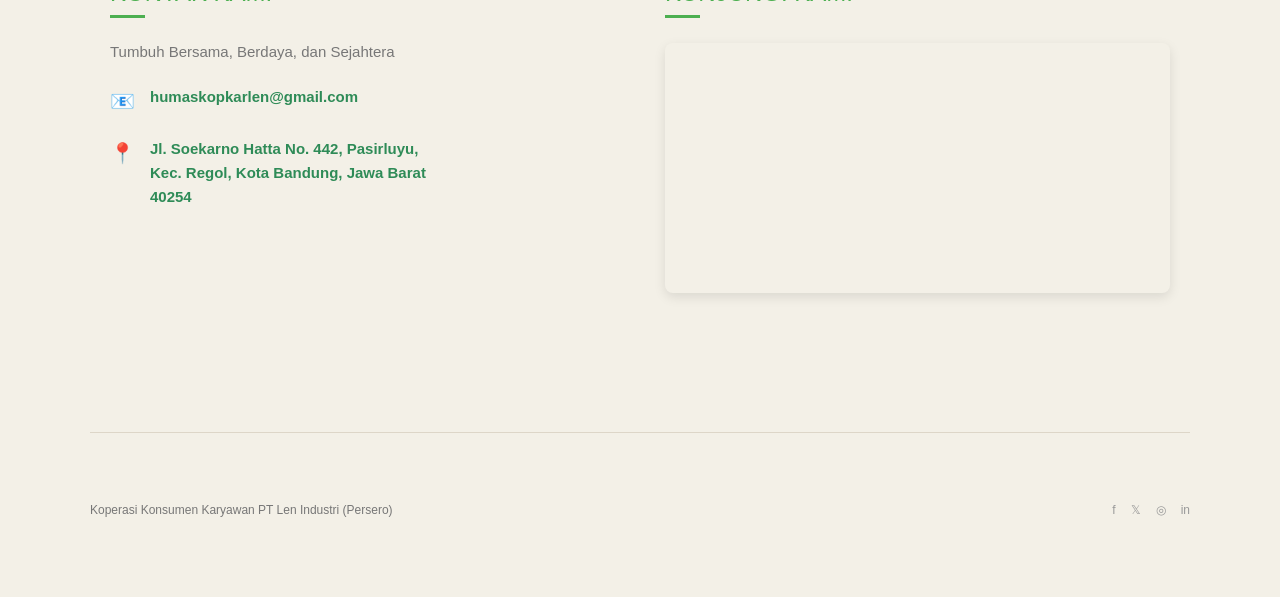
==== commit fd613c0c: "Update background hero section + kontak & maps" ====
--- a/frontend/index.html
+++ b/frontend/index.html
@@ -102,87 +102,107 @@
             </div>
         </nav>
     </header>
-
-    <!-- Hero Section -->
+    
+<!-- Hero Section (Meniru tampilan ori Glassmorphism) -->
     <section id="home" class="hero-section">
-        <div class="hero-content">
-            <h2>KOPERASI KONSUMEN<br>KARYAWAN PT LEN INDUSTRI (PERSERO)</h2>
-            <h1>Tumbuh Bersama,<br>Berdaya, dan Sejahtera</h1>
-        </div>
-        
-        <!-- Action Buttons -->
-        <div class="unit-buttons">
-            <div class="unit-btn">🛒 Unit Pertokoan</div>
-            <div class="unit-btn">💰 Unit Simpan Pinjam</div>
-            <div class="unit-btn">💼 Unit Bisnis</div>
-            <div class="unit-btn">🏢 Unit Rental & Jasa</div>
-        </div>
+       
     </section>
 
     <!-- About Section -->
     <section id="about">
-  <div class="container">
-    <h2 class="section-title">ABOUT</h2>
-    <div class="about-grid">
-      <div class="about-copy">
-        <p><b>Koperasi Konsumen Karyawan PT Len Industri (Persero) atau KopKarLen</b> merupakan koperasi yang didirikan sebagai wadah usaha bersama bagi karyawan Len Incorporated dengan berlandaskan prinsip kekeluargaan dan kegotongroyongan.</p>
-        <p>Dalam menjalankan perannya, KopKarLen terus mengembangkan berbagai unit usaha, meliputi <b>Unit Pertokoan, Unit Simpan Pinjam, Unit Bisnis, serta Unit Rental &amp; Jasa</b>, untuk memenuhi kebutuhan anggota, mendukung kebutuhan perusahaan, dan membangun kerja sama yang saling menguntungkan.</p>
-        <p><b>Koperasi Konsumen Karyawan PT Len Industri (Persero) dibentuk dengan tujuan untuk:</b></p>
-        <ol>
-          <li>Meningkatkan kesejahteraan anggota melalui kegiatan usaha koperasi yang memberikan manfaat bagi anggota.</li>
-          <li>Memenuhi kebutuhan anggota melalui penyediaan barang dan jasa yang dibutuhkan.</li>
-          <li>Mendukung kebutuhan perusahaan dan pihak lainnya melalui kegiatan usaha dan pengadaan barang maupun jasa.</li>
-          <li>Mengembangkan usaha koperasi secara berkelanjutan berdasarkan prinsip kekeluargaan dan saling menguntungkan.</li>
-          <li>Meningkatkan pemahaman dan pengetahuan anggota mengenai perkoperasian.</li>
-        </ol>
-      </div>
-      <img class="about-photo" src="https://www.kopkarlen.coop.id/assets/images/Recipes-1789456214-537.jpg" alt="Gedung KopKarLen">
-    </div>
-  </div>
-</section>
-<section class="vision" id="vision">
-  <div class="container">
-    <div class="vm-list">
-      <div class="vm-item">
-        <div class="vm-icon">✦</div>
-        <div><h3>VISION</h3><p>Menjadi mitra profesional yang mandiri, terpercaya, dan memberikan nilai tambah bagi anggota dan mitra.</p></div>
-      </div>
-      <div class="vm-item">
-        <div class="vm-icon">◎</div>
-        <div><h3>MISSION</h3><p>Meningkatkan kesejahteraan anggota melalui unit usaha yang produktif dan berkelanjutan · Menjalin kemitraan yang profesional dan saling menguntungkan · Memberikan layanan yang inovatif dan bermanfaat bagi anggota · Mendorong tata kelola berbasis KOP PUR.</p></div>
-      </div>
-    </div>
-  </div>
-</section>
-
-<section id="gallery">
-  <div class="container">
-    <h2 class="section-title">GALERI</h2>
-    <div class="gallery-grid" id="galleryGrid"></div>
-  </div>
-</section>
-
-<section class="board">
-  <div class="container">
-    <h2 class="section-title">SUSUNAN PENGURUS DAN PENGAWAS</h2>
-    <div class="board-grid">
-      <div class="person"><img src="" alt="ILHAM NUGRAHA"><h4>ILHAM NUGRAHA</h4><p>Ketua</p></div><div class="person"><img src="" alt="AMY ELVA SILVIANY"><h4>AMY ELVA SILVIANY</h4><p>Sekretaris</p></div><div class="person"><img src="" alt="DEDY SUBKHAN"><h4>DEDY SUBKHAN</h4><p>Bendahara</p></div><div class="person"><img src="" alt="RESTU TRI GUSTIAWAN"><h4>RESTU TRI GUSTIAWAN</h4><p>Ketua Pengawas</p></div><div class="person"><img src="" alt="ADI PAMUNGKU"><h4>ADI PAMUNGKU</h4><p>Anggota Pengawas</p></div><div class="person"><img src="" alt="NIA HERMIYANTI"><h4>NIA HERMIYANTI</h4><p>Anggota Pengawas</p></div>
-    </div>
-  </div>
-</section>
-</main>
-
-<footer class="footer" id="contact">
-  <div class="container">
-    <div class="footer-inner">
-      <div class="footer-note">Koperasi Konsumen Karyawan PT Len Industri (Persero)</div>
-      <span>f</span><span>𝕏</span><span>◎</span><span>in</span>
-    </div>
-  </div>
-</footer>
-
-<button class="to-top" id="toTop" aria-label="Kembali ke atas">↑</button>
-<div class="lightbox" id="lightbox"><div class="close" id="close">×</div><img id="lightboxImg" src="" alt=""></div>
+        <div class="container">
+            <h2 class="section-title">ABOUT</h2>
+            <div class="about-grid">
+            <div class="about-copy">
+                <p><b>Koperasi Konsumen Karyawan PT Len Industri (Persero) atau KopKarLen</b> merupakan koperasi yang didirikan sebagai wadah usaha bersama bagi karyawan Len Incorporated dengan berlandaskan prinsip kekeluargaan dan kegotongroyongan.</p>
+                <p>Dalam menjalankan perannya, KopKarLen terus mengembangkan berbagai unit usaha, meliputi <b>Unit Pertokoan, Unit Simpan Pinjam, Unit Bisnis, serta Unit Rental &amp; Jasa</b>, untuk memenuhi kebutuhan anggota, mendukung kebutuhan perusahaan, dan membangun kerja sama yang saling menguntungkan.</p>
+                <p><b>Koperasi Konsumen Karyawan PT Len Industri (Persero) dibentuk dengan tujuan untuk:</b></p>
+                <ol>
+                <li>Meningkatkan kesejahteraan anggota melalui kegiatan usaha koperasi yang memberikan manfaat bagi anggota.</li>
+                <li>Memenuhi kebutuhan anggota melalui penyediaan barang dan jasa yang dibutuhkan.</li>
+                <li>Mendukung kebutuhan perusahaan dan pihak lainnya melalui kegiatan usaha dan pengadaan barang maupun jasa.</li>
+                <li>Mengembangkan usaha koperasi secara berkelanjutan berdasarkan prinsip kekeluargaan dan saling menguntungkan.</li>
+                <li>Meningkatkan pemahaman dan pengetahuan anggota mengenai perkoperasian.</li>
+                </ol>
+            </div>
+            <img class="about-photo" src="https://www.kopkarlen.coop.id/assets/images/Recipes-1789456214-537.jpg" alt="Gedung KopKarLen">
+            </div>
+        </div>
+    </section>
+
+    <section class="vision" id="vision">
+        <div class="container">
+            <div class="vm-list">
+            <div class="vm-item">
+                <div class="vm-icon">✦</div>
+                <div><h3>VISION</h3><p>Menjadi mitra profesional yang mandiri, terpercaya, dan memberikan nilai tambah bagi anggota dan mitra.</p></div>
+            </div>
+            <div class="vm-item">
+                <div class="vm-icon">◎</div>
+                <div><h3>MISSION</h3><p>Meningkatkan kesejahteraan anggota melalui unit usaha yang produktif dan berkelanjutan · Menjalin kemitraan yang profesional dan saling menguntungkan · Memberikan layanan yang inovatif dan bermanfaat bagi anggota · Mendorong tata kelola berbasis KOP PUR.</p></div>
+            </div>
+            </div>
+        </div>
+    </section>
+
+    <section id="gallery">
+        <div class="container">
+            <h2 class="section-title">GALERI</h2>
+            <div class="gallery-grid" id="galleryGrid"></div>
+        </div>
+    </section>
+
+    <section class="board">
+        <div class="container">
+            <h2 class="section-title">SUSUNAN PENGURUS DAN PENGAWAS</h2>
+            <div class="board-grid">
+            <div class="person"><img src="" alt="ILHAM NUGRAHA"><h4>ILHAM NUGRAHA</h4><p>Ketua</p></div><div class="person"><img src="" alt="AMY ELVA SILVIANY"><h4>AMY ELVA SILVIANY</h4><p>Sekretaris</p></div><div class="person"><img src="" alt="DEDY SUBKHAN"><h4>DEDY SUBKHAN</h4><p>Bendahara</p></div><div class="person"><img src="" alt="RESTU TRI GUSTIAWAN"><h4>RESTU TRI GUSTIAWAN</h4><p>Ketua Pengawas</p></div><div class="person"><img src="" alt="ADI PAMUNGKU"><h4>ADI PAMUNGKU</h4><p>Anggota Pengawas</p></div><div class="person"><img src="" alt="NIA HERMIYANTI"><h4>NIA HERMIYANTI</h4><p>Anggota Pengawas</p></div>
+            </div>
+        </div>
+    </section>
+
+    <!-- SECTION KONTAK BARU -->
+    <section id="contact" class="contact-section">
+        <div class="contact-grid">
+            <!-- Kolom Kiri: Info Kontak -->
+            <div class="contact-info">
+                <h2 class="contact-title">KONTAK KAMI</h2>
+                <div class="title-underline"></div>
+                <p class="contact-tagline">Tumbuh Bersama, Berdaya, dan Sejahtera</p>
+                
+                <div class="contact-detail">
+                    <span class="contact-icon">📧</span>
+                    <a href="mailto:humaskopkarlen@gmail.com">humaskopkarlen@gmail.com</a>
+                </div>
+                <div class="contact-detail">
+                    <span class="contact-icon">📍</span>
+                    <p>Jl. Soekarno Hatta No. 442, Pasirluyu,<br>Kec. Regol, Kota Bandung, Jawa Barat<br>40254</p>
+                </div>
+            </div>
+
+            <!-- Kolom Kanan: Google Maps -->
+            <div class="contact-map">
+                <h2 class="contact-title">KUNJUNGI KAMI</h2>
+                <div class="title-underline"></div>
+                <div class="map-container">
+                    <!-- Embed Google Maps sesuai alamat PT Len -->
+                    <iframe src="https://www.google.com/maps/embed?pb=!1m18!1m12!1m3!1d3960.556214534724!2d107.61066897587563!3d-6.94416046797204!2m3!1f0!2f0!3f0!3m2!1i1024!2i768!4f13.1!3m3!1m2!1s0x2e68e89cb51dc8b5%3A0xcb1b682b13ed7858!2sPT%20Len%20Industri%20(Persero)!5e0!3m2!1sid!2sid!4v1700000000000!5m2!1sid!2sid" width="100%" height="250" style="border:0;" allowfullscreen="" loading="lazy" referrerpolicy="no-referrer-when-downgrade"></iframe>
+                </div>
+            </div>
+        </div>
+    </section>
+
+    <footer class="footer">
+        <div class="container">
+            <div class="footer-inner">
+            <div class="footer-note">Koperasi Konsumen Karyawan PT Len Industri (Persero)</div>
+            <span>f</span><span>𝕏</span><span>◎</span><span>in</span>
+            </div>
+        </div>
+    </footer>
+
+    <button class="to-top" id="toTop" aria-label="Kembali ke atas">↑</button>
+    <div class="lightbox" id="lightbox"><div class="close" id="close">×</div><img id="lightboxImg" src="" alt=""></div>
 
     <!-- Script Pengecekan Sesi Login -->
     <script>
@@ -265,37 +285,32 @@
             }
         });
     </script>
-      <script>
-  const galleryImages = ['https://www.kopkarlen.coop.id/assets/images/Galeri-1790044759-889.jpg', 'https://www.kopkarlen.coop.id/assets/images/Galeri-1790044734-745.jpg', 'https://www.kopkarlen.coop.id/assets/images/Galeri-1790044693-539.jpg', 'https://www.kopkarlen.coop.id/assets/images/Galeri-1790044510-159.jpg', 'https://www.kopkarlen.coop.id/assets/images/Galeri-1790044471-594.jpg', 'https://www.kopkarlen.coop.id/assets/images/Galeri-1790044288-830.jpg'];
-  const galleryTitles = ['Kegiatan Koperasi', 'Kebersamaan Pengurus', 'Agenda Perusahaan', 'Kegiatan Internal', 'Pelatihan & Pengembangan', 'Aktivitas Unit', 'Kegiatan Pelayanan', 'Pertemuan Anggota', 'Kunjungan & Sosialisasi', 'Rapat Anggota', 'Forum Internal', 'Dokumentasi Kegiatan'];
-
-  const galleryGrid = document.getElementById('galleryGrid');
-  galleryImages.forEach((src, i) => {
-    const card = document.createElement('div');
-    card.className = 'gallery-card';
-    card.innerHTML = `<img src="${src}" alt="${galleryTitles[i]}"><div class="gallery-caption">${galleryTitles[i]}</div>`;
-    card.addEventListener('click', () => {
-      document.getElementById('lightboxImg').src = src;
-      document.getElementById('lightbox').classList.add('open');
-    });
-    galleryGrid.appendChild(card);
-  });
-
-  document.getElementById('close').onclick = () => document.getElementById('lightbox').classList.remove('open');
-  document.getElementById('lightbox').addEventListener('click', e => {
-    if (e.target.id === 'lightbox') e.currentTarget.classList.remove('open');
-  });
-
-  const menu = document.getElementById('menu');
-  const navLinks = document.getElementById('navLinks');
-  menu.onclick = () => navLinks.classList.toggle('open');
-  document.querySelectorAll('.nav-links a').forEach(a => a.onclick = () => navLinks.classList.remove('open'));
-
-  const toTop = document.getElementById('toTop');
-  window.addEventListener('scroll', () => {
-    toTop.style.display = window.scrollY > 500 ? 'grid' : 'none';
-  });
-  toTop.onclick = () => window.scrollTo({top:0, behavior:'smooth'});
-  </script>
+    <script>
+        const galleryImages = ['https://www.kopkarlen.coop.id/assets/images/Galeri-1790044759-889.jpg', 'https://www.kopkarlen.coop.id/assets/images/Galeri-1790044734-745.jpg', 'https://www.kopkarlen.coop.id/assets/images/Galeri-1790044693-539.jpg', 'https://www.kopkarlen.coop.id/assets/images/Galeri-1790044510-159.jpg', 'https://www.kopkarlen.coop.id/assets/images/Galeri-1790044471-594.jpg', 'https://www.kopkarlen.coop.id/assets/images/Galeri-1790044288-830.jpg'];
+        const galleryTitles = ['Kegiatan Koperasi', 'Kebersamaan Pengurus', 'Agenda Perusahaan', 'Kegiatan Internal', 'Pelatihan & Pengembangan', 'Aktivitas Unit', 'Kegiatan Pelayanan', 'Pertemuan Anggota', 'Kunjungan & Sosialisasi', 'Rapat Anggota', 'Forum Internal', 'Dokumentasi Kegiatan'];
+
+        const galleryGrid = document.getElementById('galleryGrid');
+        galleryImages.forEach((src, i) => {
+            const card = document.createElement('div');
+            card.className = 'gallery-card';
+            card.innerHTML = `<img src="${src}" alt="${galleryTitles[i]}"><div class="gallery-caption">${galleryTitles[i]}</div>`;
+            card.addEventListener('click', () => {
+            document.getElementById('lightboxImg').src = src;
+            document.getElementById('lightbox').classList.add('open');
+            });
+            galleryGrid.appendChild(card);
+        });
+
+        document.getElementById('close').onclick = () => document.getElementById('lightbox').classList.remove('open');
+        document.getElementById('lightbox').addEventListener('click', e => {
+            if (e.target.id === 'lightbox') e.currentTarget.classList.remove('open');
+        });
+
+        const toTop = document.getElementById('toTop');
+        window.addEventListener('scroll', () => {
+            toTop.style.display = window.scrollY > 500 ? 'grid' : 'none';
+        });
+        toTop.onclick = () => window.scrollTo({top:0, behavior:'smooth'});
+    </script>
 </body>
 </html>
--- a/frontend/style.css
+++ b/frontend/style.css
@@ -67,60 +67,13 @@
     color: white !important;
 }
 
-/* --- Hero Section Styles --- */
+/* --- Hero Section Styles (Sesuai Desain Asli) --- */
 .hero-section {
     height: 100vh;
-    background-color: #cccccc; /* Nanti bisa diganti dengan background-image gedung Len */
-    display: flex;
-    flex-direction: column;
-    justify-content: center;
-    padding: 0 100px;
-    position: relative;
-}
-
-.hero-content {
-    background: rgba(255, 255, 255, 0.85);
-    padding: 40px;
-    border-radius: 15px;
-    max-width: 700px;
-    box-shadow: 0px 10px 30px rgba(0,0,0,0.1);
-}
-
-.hero-content h2 {
-    color: #2e8b57;
-    font-size: 20px;
-    margin-bottom: 10px;
-}
-
-.hero-content h1 {
-    color: #1a4a2e;
-    font-size: 40px;
-}
-
-/* --- Unit Buttons Styles --- */
-.unit-buttons {
-    display: flex;
-    gap: 20px;
-    margin-top: 40px;
-    background: white;
-    padding: 15px;
-    border-radius: 50px;
-    box-shadow: 0px 5px 15px rgba(0,0,0,0.1);
-    align-self: flex-start;
-}
-
-.unit-btn {
-    display: flex;
-    align-items: center;
-    gap: 10px;
-    font-weight: bold;
-    color: #333;
-    padding: 10px 20px;
-    border-right: 2px solid #eee;
-    cursor: pointer;
-}
-.unit-btn:last-child {
-    border-right: none;
+    background-image: url('https://kopkarlen.coop.id/assets/images/Slider-Home-1790214218-163.jpg');
+    background-size: cover;
+    background-position: center top;
+    background-repeat: no-repeat;
 }
 
 /* --- Dummy Section Styles --- */
@@ -261,3 +214,69 @@
 
 .section-item h4 { color: #333; margin-bottom: 5px; }
 .section-item p { color: #666; font-size: 14px; }
+
+/* --- Contact Section Styles --- */
+.contact-section {
+    background-color: #f3f0e7; /* Sesuai warna cream/putih tulang di web asli */
+    padding: 70px 0;
+}
+
+.contact-grid {
+    display: grid;
+    grid-template-columns: 1fr 1fr;
+    gap: 50px;
+    max-width: 1100px;
+    margin: 0 auto;
+    padding: 0 20px;
+}
+
+.contact-title {
+    color: #4CAF50; /* Hijau Kopkarlen */
+    font-size: 24px;
+    font-weight: 300;
+    margin-bottom: 8px;
+}
+
+.title-underline {
+    width: 35px;
+    height: 3px;
+    background-color: #4CAF50;
+    margin-bottom: 25px;
+}
+
+.contact-tagline {
+    color: #777;
+    font-size: 15px;
+    margin-bottom: 25px;
+}
+
+.contact-detail {
+    display: flex;
+    align-items: flex-start;
+    gap: 15px;
+    margin-bottom: 20px;
+    font-size: 15px;
+    line-height: 1.6;
+}
+
+.contact-detail a, .contact-detail p {
+    color: #2e8b57;
+    text-decoration: none;
+    font-weight: bold;
+}
+
+.contact-icon {
+    font-size: 20px;
+}
+
+.map-container iframe {
+    width: 100%;
+    border-radius: 8px;
+    box-shadow: 0 4px 12px rgba(0,0,0,0.1);
+}
+
+@media (max-width: 800px) {
+    .contact-grid {
+        grid-template-columns: 1fr;
+    }
+}
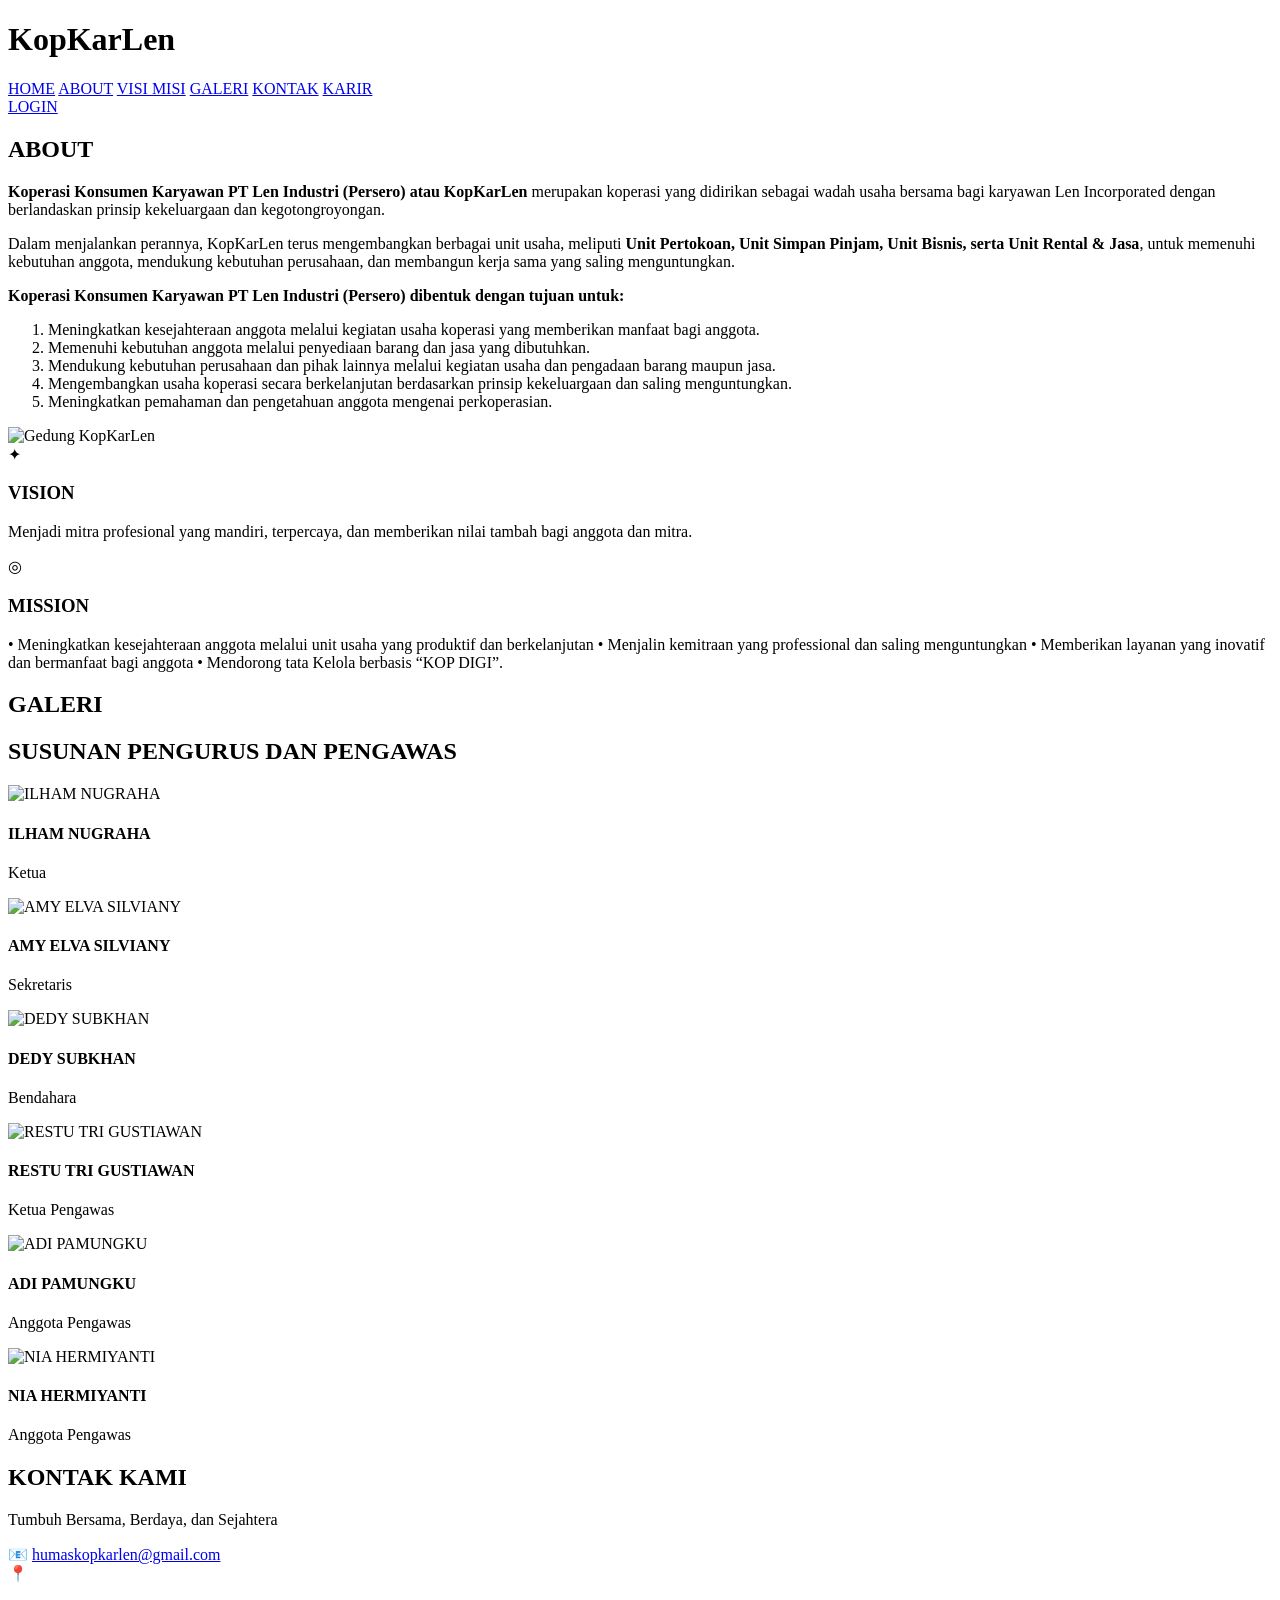
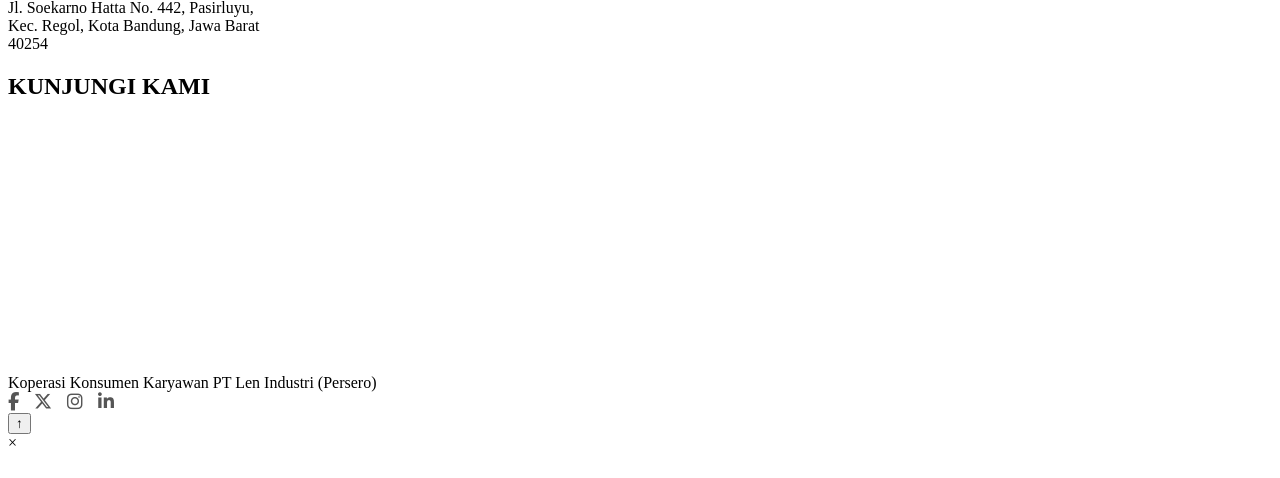
==== commit 6c1fe55e: "feat: penambahan fitur untuk admin karir" ====
--- a/frontend/index.html
+++ b/frontend/index.html
@@ -1,316 +1,348 @@
-<!DOCTYPE html>
+<!doctype html>
 <html lang="id">
-<head>
-    <meta charset="UTF-8">
-    <meta name="viewport" content="width=device-width, initial-scale=1.0">
+  <head>
+    <meta charset="UTF-8" />
+    <meta name="viewport" content="width=device-width, initial-scale=1.0" />
     <title>Koperasi Konsumen Karyawan PT Len Industri - Kopkarlen</title>
-    <link rel="stylesheet" href="style.css">
-    <link rel="stylesheet" href="index.css">
+    <link
+      rel="stylesheet"
+      href="/Fullstack-Kopkarlen/frontend/assets/css/style.css"
+    />
+    <link
+      rel="stylesheet"
+      href="/Fullstack-Kopkarlen/frontend/assets/css/index.css"
+    />
+    <link
+      rel="stylesheet"
+      href="https://cdnjs.cloudflare.com/ajax/libs/font-awesome/6.5.1/css/all.min.css"
+    />
     <style>
-        /* CSS Tambahan untuk Profile Dropdown */
-        .profile-dropdown-container {
-            position: relative;
-            display: inline-block;
-        }
-
-        .profile-avatar-btn {
-            width: 40px;
-            height: 40px;
-            border-radius: 50%;
-            background-color: #0056b3;
-            color: #ffffff;
-            border: 2px solid #ffffff;
-            display: flex;
-            align-items: center;
-            justify-content: center;
-            cursor: pointer;
-            font-weight: bold;
-            font-size: 16px;
-            box-shadow: 0px 2px 5px rgba(0,0,0,0.2);
-            transition: transform 0.2s ease;
-        }
-
-        .profile-avatar-btn:hover {
-            transform: scale(1.05);
-        }
-
-        .dropdown-menu {
-            display: none;
-            position: absolute;
-            right: 0;
-            top: 50px;
-            background-color: #ffffff;
-            min-width: 170px;
-            box-shadow: 0px 8px 16px 0px rgba(0,0,0,0.15);
-            border-radius: 8px;
-            overflow: hidden;
-            z-index: 1000;
-        }
-
-        .dropdown-menu a, .dropdown-menu button {
-            color: #333333;
-            padding: 12px 16px;
-            text-decoration: none;
-            display: block;
-            width: 100%;
-            text-align: left;
-            background: none;
-            border: none;
-            font-size: 14px;
-            cursor: pointer;
-            box-sizing: border-box;
-            transition: background-color 0.2s;
-        }
-
-        .dropdown-menu a:hover, .dropdown-menu button:hover {
-            background-color: #f1f1f1;
-            color: #0056b3;
-        }
-
-        .dropdown-menu .logout-btn {
-            border-top: 1px solid #eeeeee;
-            color: #d9534f;
-        }
-
-        .dropdown-menu .logout-btn:hover {
-            background-color: #fdf2f2;
-            color: #c9302c;
-        }
-
-        .show-dropdown {
-            display: block;
-        }
+      /* CSS Tambahan untuk Profile Dropdown */
+      .profile-dropdown-container {
+        position: relative;
+        display: inline-block;
+      }
+
+      .profile-avatar-btn {
+        width: 40px;
+        height: 40px;
+        border-radius: 50%;
+        background-color: #0056b3;
+        color: #ffffff;
+        border: 2px solid #ffffff;
+        display: flex;
+        align-items: center;
+        justify-content: center;
+        cursor: pointer;
+        font-weight: bold;
+        font-size: 16px;
+        box-shadow: 0px 2px 5px rgba(0, 0, 0, 0.2);
+        transition: transform 0.2s ease;
+      }
+
+      .profile-avatar-btn:hover {
+        transform: scale(1.05);
+      }
+
+      .dropdown-menu {
+        display: none;
+        position: absolute;
+        right: 0;
+        top: 50px;
+        background-color: #ffffff;
+        min-width: 170px;
+        box-shadow: 0px 8px 16px 0px rgba(0, 0, 0, 0.15);
+        border-radius: 8px;
+        overflow: hidden;
+        z-index: 1000;
+      }
+
+      .dropdown-menu a,
+      .dropdown-menu button {
+        color: #333333;
+        padding: 12px 16px;
+        text-decoration: none;
+        display: block;
+        width: 100%;
+        text-align: left;
+        background: none;
+        border: none;
+        font-size: 14px;
+        cursor: pointer;
+        box-sizing: border-box;
+        transition: background-color 0.2s;
+      }
+
+      .dropdown-menu a:hover,
+      .dropdown-menu button:hover {
+        background-color: #f1f1f1;
+        color: #0056b3;
+      }
+
+      .dropdown-menu .logout-btn {
+        border-top: 1px solid #eeeeee;
+        color: #d9534f;
+      }
+
+      .dropdown-menu .logout-btn:hover {
+        background-color: #fdf2f2;
+        color: #c9302c;
+      }
+
+      .show-dropdown {
+        display: block;
+      }
+
+      .footer-socials {
+        display: flex;
+        gap: 15px;
+        align-items: center;
+      }
+
+      .footer-socials a {
+        color: #555; /* Warna ikon default */
+        font-size: 18px; /* Ukuran ikon */
+        transition: color 0.3s ease;
+        text-decoration: none;
+      }
+
+      /* Efek Hover saat kursor diarahkan ke ikon */
+      .footer-socials a:hover {
+        color: #007bff; /* Warna saat di-hover */
+      }
     </style>
-</head>
-<body>
+  </head>
+  <body>
     <!-- Navbar / Header -->
     <header class="navbar">
-        <div class="logo-container">
-            <h1 class="logo-text">KopKarLen</h1> 
-        </div>
-        <nav class="nav-menu">
-            <a href="#home">HOME</a>
-            <a href="#about">ABOUT</a>
-            <a href="#vision">VISI MISI</a>
-            <a href="#gallery">GALERI</a>
-            <a href="#contact">KONTAK</a>
-            <a href="#" id="nav-karir" class="nav-highlight">KARIR</a>
-
-            <!-- Wadah untuk Tombol Login ATAU Profile Avatar -->
-            <div id="nav-user-container">
-                <a href="login.html" id="nav-login" class="btn-nav-login">LOGIN</a>
-            </div>
-        </nav>
+      <div class="logo-container">
+        <h1 class="logo-text">KopKarLen</h1>
+      </div>
+      <nav class="nav-menu">
+        <a href="#home">HOME</a>
+        <a href="#about">ABOUT</a>
+        <a href="#vision">VISI MISI</a>
+        <a href="#gallery">GALERI</a>
+        <a href="#contact">KONTAK</a>
+        <a href="#" id="nav-karir" class="nav-highlight">KARIR</a>
+
+        <!-- Wadah untuk Tombol Login ATAU Profile Avatar -->
+        <div id="nav-user-container">
+          <a href="login.html" id="nav-login" class="btn-nav-login">LOGIN</a>
+        </div>
+      </nav>
     </header>
-    
-<!-- Hero Section (Meniru tampilan ori Glassmorphism) -->
-    <section id="home" class="hero-section">
-       
-    </section>
+
+    <!-- Hero Section -->
+    <section id="home" class="hero-section"></section>
 
     <!-- About Section -->
     <section id="about">
-        <div class="container">
-            <h2 class="section-title">ABOUT</h2>
-            <div class="about-grid">
-            <div class="about-copy">
-                <p><b>Koperasi Konsumen Karyawan PT Len Industri (Persero) atau KopKarLen</b> merupakan koperasi yang didirikan sebagai wadah usaha bersama bagi karyawan Len Incorporated dengan berlandaskan prinsip kekeluargaan dan kegotongroyongan.</p>
-                <p>Dalam menjalankan perannya, KopKarLen terus mengembangkan berbagai unit usaha, meliputi <b>Unit Pertokoan, Unit Simpan Pinjam, Unit Bisnis, serta Unit Rental &amp; Jasa</b>, untuk memenuhi kebutuhan anggota, mendukung kebutuhan perusahaan, dan membangun kerja sama yang saling menguntungkan.</p>
-                <p><b>Koperasi Konsumen Karyawan PT Len Industri (Persero) dibentuk dengan tujuan untuk:</b></p>
-                <ol>
-                <li>Meningkatkan kesejahteraan anggota melalui kegiatan usaha koperasi yang memberikan manfaat bagi anggota.</li>
-                <li>Memenuhi kebutuhan anggota melalui penyediaan barang dan jasa yang dibutuhkan.</li>
-                <li>Mendukung kebutuhan perusahaan dan pihak lainnya melalui kegiatan usaha dan pengadaan barang maupun jasa.</li>
-                <li>Mengembangkan usaha koperasi secara berkelanjutan berdasarkan prinsip kekeluargaan dan saling menguntungkan.</li>
-                <li>Meningkatkan pemahaman dan pengetahuan anggota mengenai perkoperasian.</li>
-                </ol>
+      <div class="container">
+        <h2 class="section-title">ABOUT</h2>
+        <div class="about-grid">
+          <div class="about-copy">
+            <p>
+              <b
+                >Koperasi Konsumen Karyawan PT Len Industri (Persero) atau
+                KopKarLen</b
+              >
+              merupakan koperasi yang didirikan sebagai wadah usaha bersama bagi
+              karyawan Len Incorporated dengan berlandaskan prinsip kekeluargaan
+              dan kegotongroyongan.
+            </p>
+            <p>
+              Dalam menjalankan perannya, KopKarLen terus mengembangkan berbagai
+              unit usaha, meliputi
+              <b
+                >Unit Pertokoan, Unit Simpan Pinjam, Unit Bisnis, serta Unit
+                Rental &amp; Jasa</b
+              >, untuk memenuhi kebutuhan anggota, mendukung kebutuhan
+              perusahaan, dan membangun kerja sama yang saling menguntungkan.
+            </p>
+            <p>
+              <b
+                >Koperasi Konsumen Karyawan PT Len Industri (Persero) dibentuk
+                dengan tujuan untuk:</b
+              >
+            </p>
+            <ol>
+              <li>
+                Meningkatkan kesejahteraan anggota melalui kegiatan usaha
+                koperasi yang memberikan manfaat bagi anggota.
+              </li>
+              <li>
+                Memenuhi kebutuhan anggota melalui penyediaan barang dan jasa
+                yang dibutuhkan.
+              </li>
+              <li>
+                Mendukung kebutuhan perusahaan dan pihak lainnya melalui
+                kegiatan usaha dan pengadaan barang maupun jasa.
+              </li>
+              <li>
+                Mengembangkan usaha koperasi secara berkelanjutan berdasarkan
+                prinsip kekeluargaan dan saling menguntungkan.
+              </li>
+              <li>
+                Meningkatkan pemahaman dan pengetahuan anggota mengenai
+                perkoperasian.
+              </li>
+            </ol>
+          </div>
+          <img
+            class="about-photo"
+            src="https://www.kopkarlen.coop.id/assets/images/Recipes-1789456214-537.jpg"
+            alt="Gedung KopKarLen"
+          />
+        </div>
+      </div>
+    </section>
+
+    <section class="vision" id="vision">
+      <div class="container">
+        <div class="vm-list">
+          <div class="vm-item">
+            <div class="vm-icon">✦</div>
+            <div>
+              <h3>VISION</h3>
+              <p>
+                Menjadi mitra profesional yang mandiri, terpercaya, dan
+                memberikan nilai tambah bagi anggota dan mitra.
+              </p>
             </div>
-            <img class="about-photo" src="https://www.kopkarlen.coop.id/assets/images/Recipes-1789456214-537.jpg" alt="Gedung KopKarLen">
+          </div>
+          <div class="vm-item">
+            <div class="vm-icon">◎</div>
+            <div>
+              <h3>MISSION</h3>
+              <p>
+                • Meningkatkan kesejahteraan anggota melalui unit usaha yang
+                produktif dan berkelanjutan • Menjalin kemitraan yang
+                professional dan saling menguntungkan • Memberikan layanan yang
+                inovatif dan bermanfaat bagi anggota • Mendorong tata Kelola
+                berbasis “KOP DIGI”.
+              </p>
             </div>
-        </div>
-    </section>
-
-    <section class="vision" id="vision">
-        <div class="container">
-            <div class="vm-list">
-            <div class="vm-item">
-                <div class="vm-icon">✦</div>
-                <div><h3>VISION</h3><p>Menjadi mitra profesional yang mandiri, terpercaya, dan memberikan nilai tambah bagi anggota dan mitra.</p></div>
-            </div>
-            <div class="vm-item">
-                <div class="vm-icon">◎</div>
-                <div><h3>MISSION</h3><p>Meningkatkan kesejahteraan anggota melalui unit usaha yang produktif dan berkelanjutan · Menjalin kemitraan yang profesional dan saling menguntungkan · Memberikan layanan yang inovatif dan bermanfaat bagi anggota · Mendorong tata kelola berbasis KOP PUR.</p></div>
-            </div>
-            </div>
-        </div>
+          </div>
+        </div>
+      </div>
     </section>
 
     <section id="gallery">
-        <div class="container">
-            <h2 class="section-title">GALERI</h2>
-            <div class="gallery-grid" id="galleryGrid"></div>
-        </div>
+      <div class="container">
+        <h2 class="section-title">GALERI</h2>
+        <div class="gallery-grid" id="galleryGrid"></div>
+      </div>
     </section>
 
     <section class="board">
-        <div class="container">
-            <h2 class="section-title">SUSUNAN PENGURUS DAN PENGAWAS</h2>
-            <div class="board-grid">
-            <div class="person"><img src="" alt="ILHAM NUGRAHA"><h4>ILHAM NUGRAHA</h4><p>Ketua</p></div><div class="person"><img src="" alt="AMY ELVA SILVIANY"><h4>AMY ELVA SILVIANY</h4><p>Sekretaris</p></div><div class="person"><img src="" alt="DEDY SUBKHAN"><h4>DEDY SUBKHAN</h4><p>Bendahara</p></div><div class="person"><img src="" alt="RESTU TRI GUSTIAWAN"><h4>RESTU TRI GUSTIAWAN</h4><p>Ketua Pengawas</p></div><div class="person"><img src="" alt="ADI PAMUNGKU"><h4>ADI PAMUNGKU</h4><p>Anggota Pengawas</p></div><div class="person"><img src="" alt="NIA HERMIYANTI"><h4>NIA HERMIYANTI</h4><p>Anggota Pengawas</p></div>
-            </div>
-        </div>
-    </section>
-
-    <!-- SECTION KONTAK BARU -->
+      <div class="container">
+        <h2 class="section-title">SUSUNAN PENGURUS DAN PENGAWAS</h2>
+        <div class="board-grid">
+          <div class="person">
+            <img src="" alt="ILHAM NUGRAHA" />
+            <h4>ILHAM NUGRAHA</h4>
+            <p>Ketua</p>
+          </div>
+          <div class="person">
+            <img src="" alt="AMY ELVA SILVIANY" />
+            <h4>AMY ELVA SILVIANY</h4>
+            <p>Sekretaris</p>
+          </div>
+          <div class="person">
+            <img src="" alt="DEDY SUBKHAN" />
+            <h4>DEDY SUBKHAN</h4>
+            <p>Bendahara</p>
+          </div>
+          <div class="person">
+            <img src="" alt="RESTU TRI GUSTIAWAN" />
+            <h4>RESTU TRI GUSTIAWAN</h4>
+            <p>Ketua Pengawas</p>
+          </div>
+          <div class="person">
+            <img src="" alt="ADI PAMUNGKU" />
+            <h4>ADI PAMUNGKU</h4>
+            <p>Anggota Pengawas</p>
+          </div>
+          <div class="person">
+            <img src="" alt="NIA HERMIYANTI" />
+            <h4>NIA HERMIYANTI</h4>
+            <p>Anggota Pengawas</p>
+          </div>
+        </div>
+      </div>
+    </section>
+
+    <!-- SECTION KONTAK -->
     <section id="contact" class="contact-section">
-        <div class="contact-grid">
-            <!-- Kolom Kiri: Info Kontak -->
-            <div class="contact-info">
-                <h2 class="contact-title">KONTAK KAMI</h2>
-                <div class="title-underline"></div>
-                <p class="contact-tagline">Tumbuh Bersama, Berdaya, dan Sejahtera</p>
-                
-                <div class="contact-detail">
-                    <span class="contact-icon">📧</span>
-                    <a href="mailto:humaskopkarlen@gmail.com">humaskopkarlen@gmail.com</a>
-                </div>
-                <div class="contact-detail">
-                    <span class="contact-icon">📍</span>
-                    <p>Jl. Soekarno Hatta No. 442, Pasirluyu,<br>Kec. Regol, Kota Bandung, Jawa Barat<br>40254</p>
-                </div>
-            </div>
-
-            <!-- Kolom Kanan: Google Maps -->
-            <div class="contact-map">
-                <h2 class="contact-title">KUNJUNGI KAMI</h2>
-                <div class="title-underline"></div>
-                <div class="map-container">
-                    <!-- Embed Google Maps sesuai alamat PT Len -->
-                    <iframe src="https://www.google.com/maps/embed?pb=!1m18!1m12!1m3!1d3960.556214534724!2d107.61066897587563!3d-6.94416046797204!2m3!1f0!2f0!3f0!3m2!1i1024!2i768!4f13.1!3m3!1m2!1s0x2e68e89cb51dc8b5%3A0xcb1b682b13ed7858!2sPT%20Len%20Industri%20(Persero)!5e0!3m2!1sid!2sid!4v1700000000000!5m2!1sid!2sid" width="100%" height="250" style="border:0;" allowfullscreen="" loading="lazy" referrerpolicy="no-referrer-when-downgrade"></iframe>
-                </div>
-            </div>
-        </div>
+      <div class="contact-grid">
+        <div class="contact-info">
+          <h2 class="contact-title">KONTAK KAMI</h2>
+          <div class="title-underline"></div>
+          <p class="contact-tagline">Tumbuh Bersama, Berdaya, dan Sejahtera</p>
+
+          <div class="contact-detail">
+            <span class="contact-icon">📧</span>
+            <a href="mailto:humaskopkarlen@gmail.com"
+              >humaskopkarlen@gmail.com</a
+            >
+          </div>
+          <div class="contact-detail">
+            <span class="contact-icon">📍</span>
+            <p>
+              Jl. Soekarno Hatta No. 442, Pasirluyu,<br />Kec. Regol, Kota
+              Bandung, Jawa Barat<br />40254
+            </p>
+          </div>
+        </div>
+
+        <div class="contact-map">
+          <h2 class="contact-title">KUNJUNGI KAMI</h2>
+          <div class="title-underline"></div>
+          <div class="map-container">
+            <iframe
+              src="https://www.google.com/maps/embed?pb=!1m18!1m12!1m3!1d3960.556214534724!2d107.61066897587563!3d-6.94416046797204!2m3!1f0!2f0!3f0!3m2!1i1024!2i768!4f13.1!3m3!1m2!1s0x2e68e89cb51dc8b5%3A0xcb1b682b13ed7858!2sPT%20Len%20Industri%20(Persero)!5e0!3m2!1sid!2sid!4v1700000000000!5m2!1sid!2sid"
+              width="100%"
+              height="250"
+              style="border: 0"
+              allowfullscreen=""
+              loading="lazy"
+              referrerpolicy="no-referrer-when-downgrade"
+            ></iframe>
+          </div>
+        </div>
+      </div>
     </section>
 
     <footer class="footer">
-        <div class="container">
-            <div class="footer-inner">
-            <div class="footer-note">Koperasi Konsumen Karyawan PT Len Industri (Persero)</div>
-            <span>f</span><span>𝕏</span><span>◎</span><span>in</span>
-            </div>
-        </div>
+      <div class="container">
+        <div class="footer-inner">
+          <div class="footer-note">
+            Koperasi Konsumen Karyawan PT Len Industri (Persero)
+          </div>
+          <div class="footer-socials">
+            <a href="#" target="_blank" aria-label="Facebook"
+              ><i class="fa-brands fa-facebook-f"></i
+            ></a>
+            <a href="#" target="_blank" aria-label="X (Twitter)"
+              ><i class="fa-brands fa-x-twitter"></i
+            ></a>
+            <a href="#" target="_blank" aria-label="Instagram"
+              ><i class="fa-brands fa-instagram"></i
+            ></a>
+            <a href="#" target="_blank" aria-label="LinkedIn"
+              ><i class="fa-brands fa-linkedin-in"></i
+            ></a>
+          </div>
+        </div>
+      </div>
     </footer>
 
     <button class="to-top" id="toTop" aria-label="Kembali ke atas">↑</button>
-    <div class="lightbox" id="lightbox"><div class="close" id="close">×</div><img id="lightboxImg" src="" alt=""></div>
-
-    <!-- Script Pengecekan Sesi Login -->
-    <script>
-        document.addEventListener("DOMContentLoaded", function() {
-            // Ambil data sesi dari browser
-            const isLoggedIn = localStorage.getItem('isLoggedIn') === 'true';
-            const role = localStorage.getItem('role');
-            const username = localStorage.getItem('username') || 'User';
-
-            const karirLink = document.getElementById('nav-karir');
-            const userContainer = document.getElementById('nav-user-container');
-
-            // 1. Logika Pencegatan Tombol Karir
-            karirLink.addEventListener('click', function(e) {
-                if (!isLoggedIn) {
-                    e.preventDefault();
-                    alert("Silakan login terlebih dahulu untuk melihat lowongan Karir.");
-                    window.location.href = "login.html";
-                } else {
-                    window.location.href = "karir.html";
-                }
-            });
-
-            // 2. Logika Perubahan Tombol Login -> Profile Avatar + Dropdown
-            if (isLoggedIn) {
-                // Ambil inisial huruf depan untuk avatar
-                const initial = username.charAt(0).toUpperCase();
-
-                // Tentukan link dan label berdasarkan role
-                let dashboardOrProfileLink = '#';
-                let dashboardOrProfileText = '';
-
-                if (role === 'admin') {
-                    dashboardOrProfileLink = 'admin_dashboard.html';
-                    dashboardOrProfileText = 'Dashboard Admin';
-                } else {
-                    dashboardOrProfileLink = 'peserta_dashboard.html'; // Sesuaikan dengan file profil pelamar Anda
-                    dashboardOrProfileText = 'Profil Saya';
-                }
-
-                // Render Elemen Profile Avatar dan Dropdown Menu
-                userContainer.innerHTML = `
-                    <div class="profile-dropdown-container">
-                        <button class="profile-avatar-btn" id="avatarBtn" title="${username}">
-                            ${initial}
-                        </button>
-                        <div class="dropdown-menu" id="profileDropdown">
-                            <a href="${dashboardOrProfileLink}">${dashboardOrProfileText}</a>
-                            <button id="btnLogout" class="logout-btn">Logout</button>
-                        </div>
-                    </div>
-                `;
-
-                // Event Listener untuk Toggle Dropdown
-                const avatarBtn = document.getElementById('avatarBtn');
-                const profileDropdown = document.getElementById('profileDropdown');
-
-                avatarBtn.addEventListener('click', function(e) {
-                    e.stopPropagation();
-                    profileDropdown.classList.toggle('show-dropdown');
-                });
-
-                // Tutup dropdown jika mengklik di luar area avatar
-                document.addEventListener('click', function(e) {
-                    if (!avatarBtn.contains(e.target) && !profileDropdown.contains(e.target)) {
-                        profileDropdown.classList.remove('show-dropdown');
-                    }
-                });
-
-                // Event Listener untuk Logout
-                document.getElementById('btnLogout').addEventListener('click', function() {
-                    // Hapus data session
-                    localStorage.removeItem('isLoggedIn');
-                    localStorage.removeItem('role');
-                    localStorage.removeItem('username');
-                    
-                    alert("Anda telah berhasil logout.");
-                    window.location.href = "index.html"; // Refresh kembali ke halaman utama
-                });
-            }
-        });
-    </script>
-    <script>
-        const galleryImages = ['https://www.kopkarlen.coop.id/assets/images/Galeri-1790044759-889.jpg', 'https://www.kopkarlen.coop.id/assets/images/Galeri-1790044734-745.jpg', 'https://www.kopkarlen.coop.id/assets/images/Galeri-1790044693-539.jpg', 'https://www.kopkarlen.coop.id/assets/images/Galeri-1790044510-159.jpg', 'https://www.kopkarlen.coop.id/assets/images/Galeri-1790044471-594.jpg', 'https://www.kopkarlen.coop.id/assets/images/Galeri-1790044288-830.jpg'];
-        const galleryTitles = ['Kegiatan Koperasi', 'Kebersamaan Pengurus', 'Agenda Perusahaan', 'Kegiatan Internal', 'Pelatihan & Pengembangan', 'Aktivitas Unit', 'Kegiatan Pelayanan', 'Pertemuan Anggota', 'Kunjungan & Sosialisasi', 'Rapat Anggota', 'Forum Internal', 'Dokumentasi Kegiatan'];
-
-        const galleryGrid = document.getElementById('galleryGrid');
-        galleryImages.forEach((src, i) => {
-            const card = document.createElement('div');
-            card.className = 'gallery-card';
-            card.innerHTML = `<img src="${src}" alt="${galleryTitles[i]}"><div class="gallery-caption">${galleryTitles[i]}</div>`;
-            card.addEventListener('click', () => {
-            document.getElementById('lightboxImg').src = src;
-            document.getElementById('lightbox').classList.add('open');
-            });
-            galleryGrid.appendChild(card);
-        });
-
-        document.getElementById('close').onclick = () => document.getElementById('lightbox').classList.remove('open');
-        document.getElementById('lightbox').addEventListener('click', e => {
-            if (e.target.id === 'lightbox') e.currentTarget.classList.remove('open');
-        });
-
-        const toTop = document.getElementById('toTop');
-        window.addEventListener('scroll', () => {
-            toTop.style.display = window.scrollY > 500 ? 'grid' : 'none';
-        });
-        toTop.onclick = () => window.scrollTo({top:0, behavior:'smooth'});
-    </script>
-</body>
-</html>+    <div class="lightbox" id="lightbox">
+      <div class="close" id="close">×</div>
+      <img id="lightboxImg" src="" alt="" />
+    </div>
+    <script src="/Fullstack-Kopkarlen/frontend/assets/js/index.js"></script>
+  </body>
+</html>
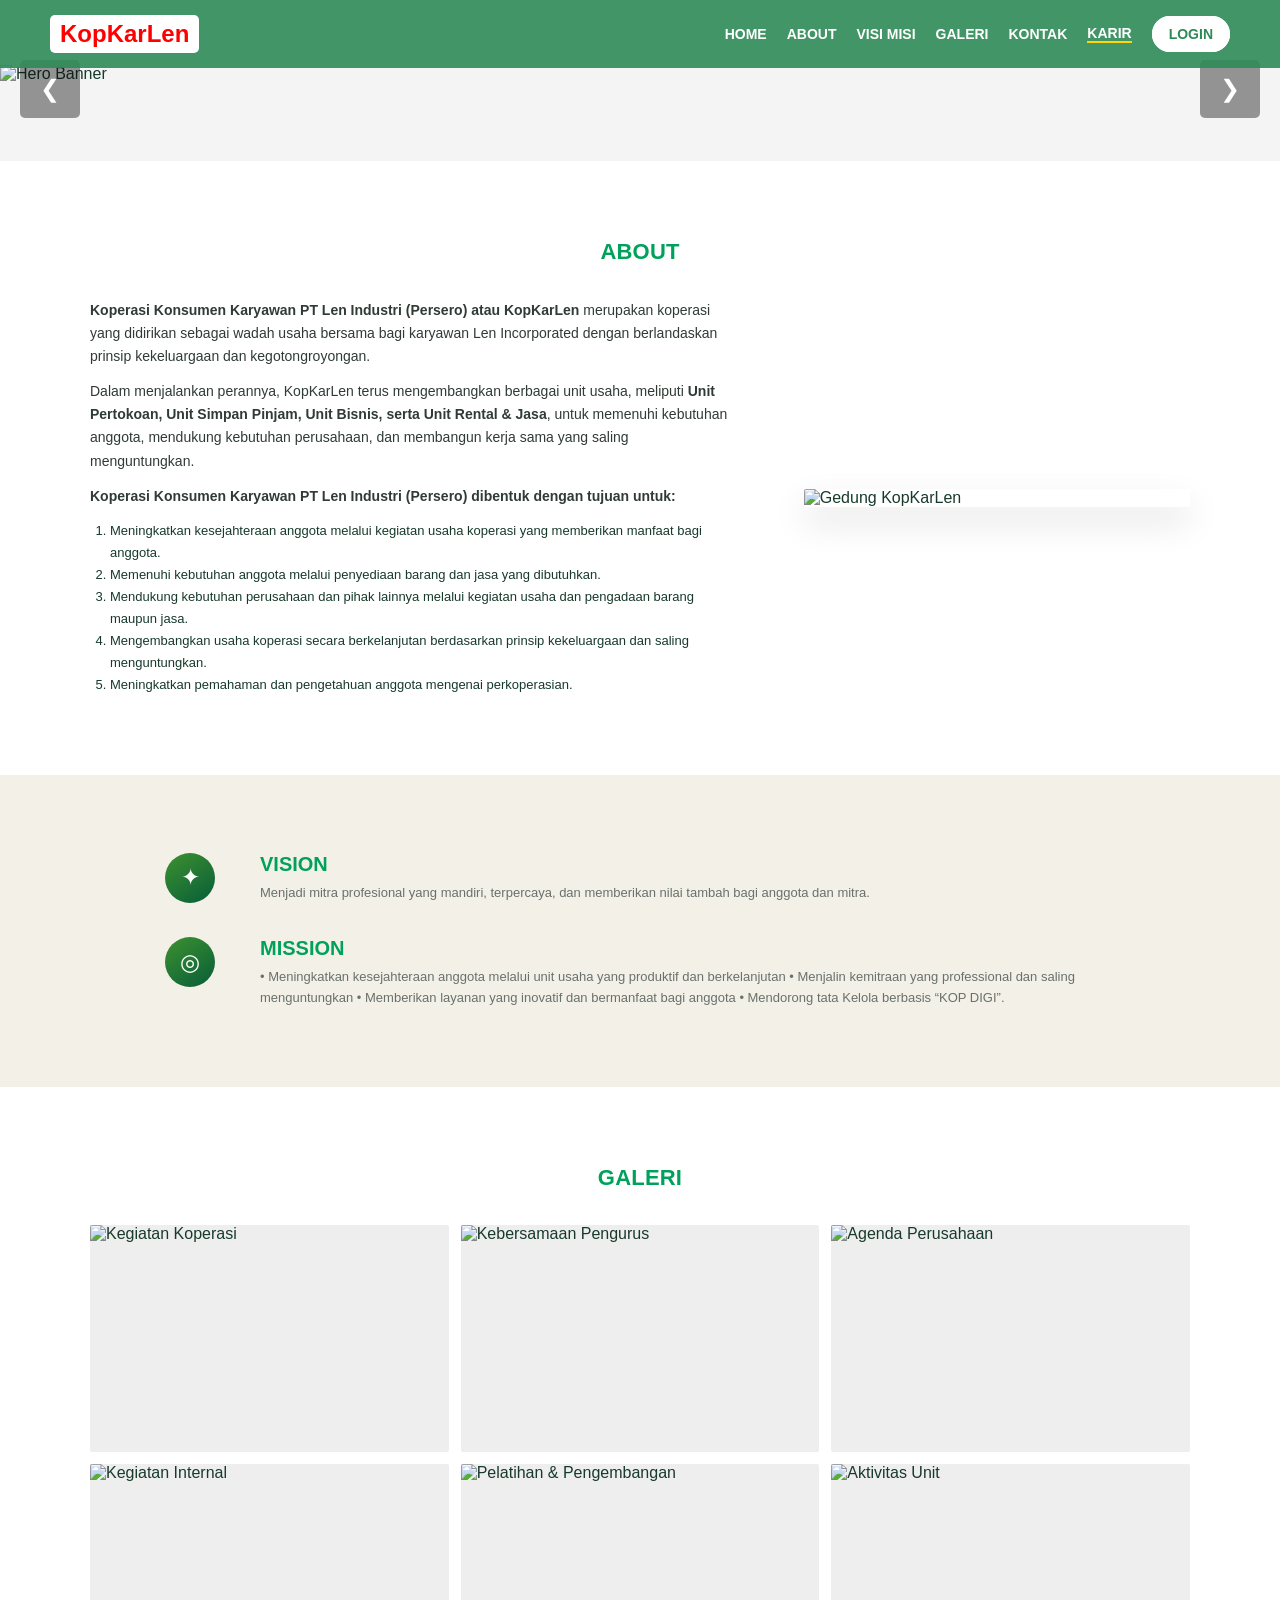
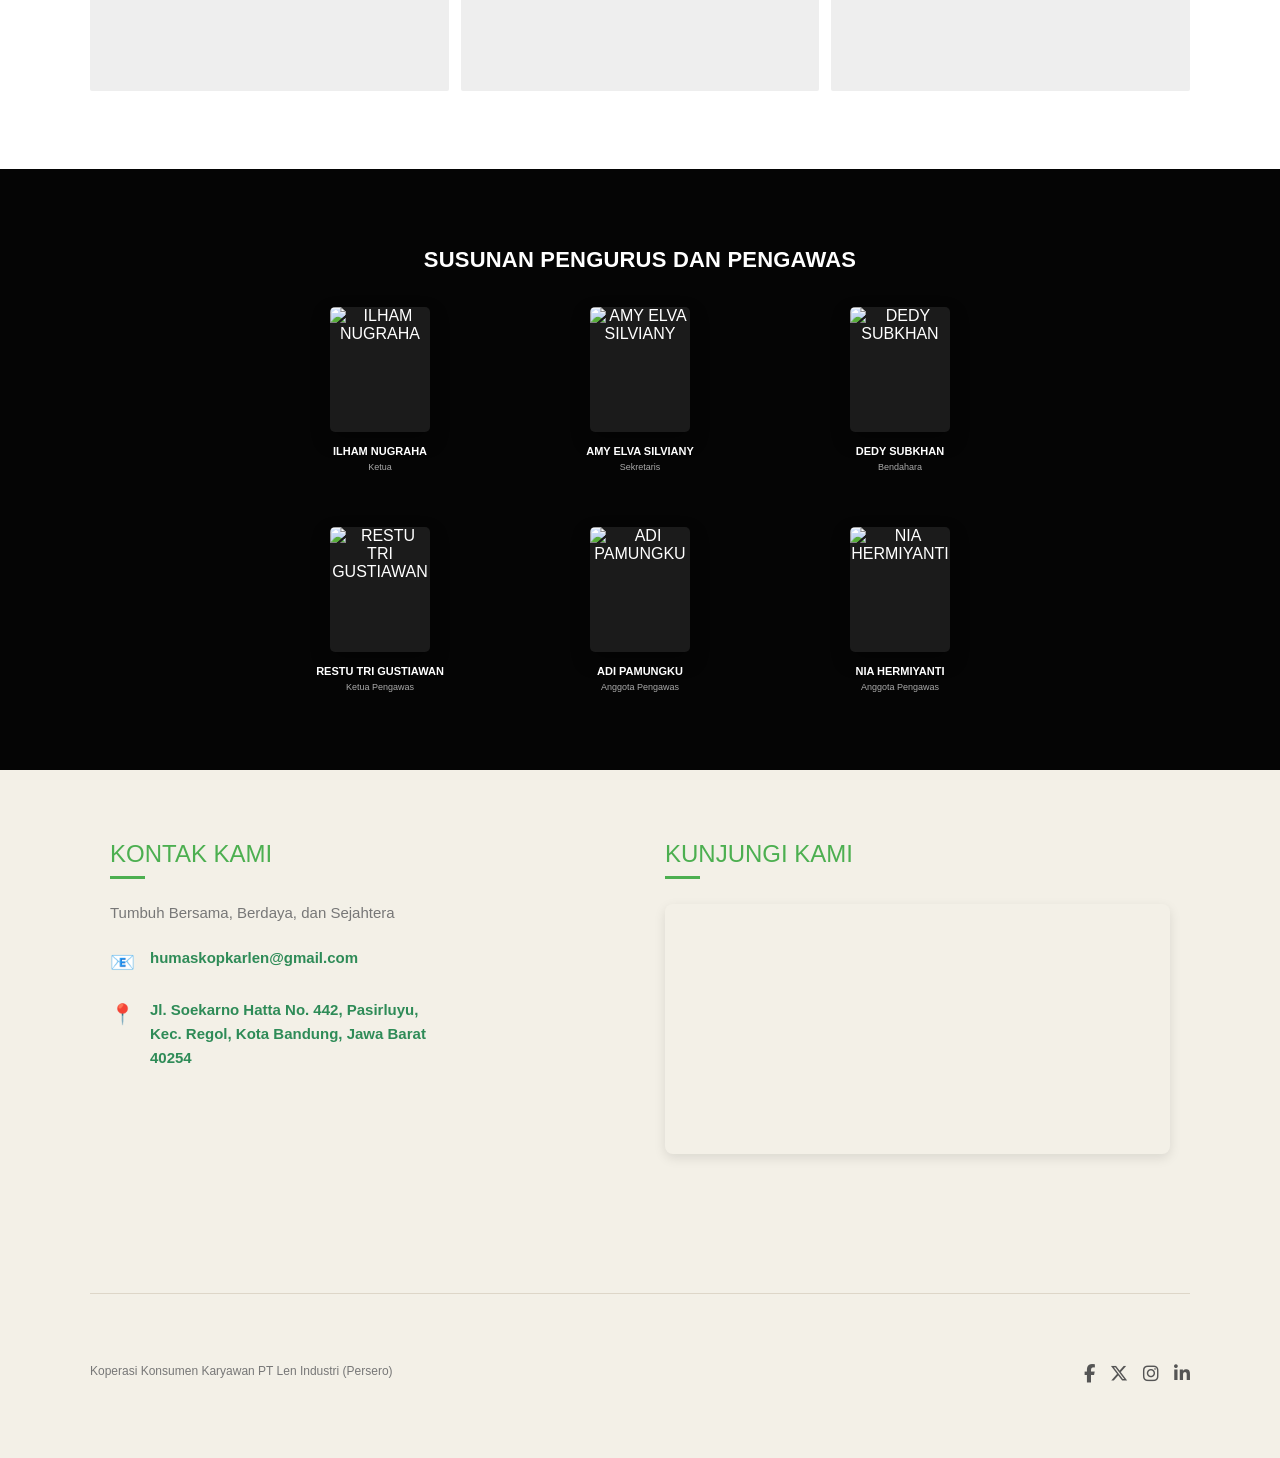
==== commit be988719: "Nambah slider di slideshow" ====
--- a/frontend/index.html
+++ b/frontend/index.html
@@ -6,11 +6,11 @@
     <title>Koperasi Konsumen Karyawan PT Len Industri - Kopkarlen</title>
     <link
       rel="stylesheet"
-      href="/Fullstack-Kopkarlen/frontend/assets/css/style.css"
+      href="./assets/css/style.css"
     />
     <link
       rel="stylesheet"
-      href="/Fullstack-Kopkarlen/frontend/assets/css/index.css"
+      href="./assets/css/index.css"
     />
     <link
       rel="stylesheet"
@@ -133,8 +133,20 @@
       </nav>
     </header>
 
-    <!-- Hero Section -->
-    <section id="home" class="hero-section"></section>
+<!-- Hero Section (Dengan Slider Img Auto-Scale) -->
+    <section id="home" class="hero-section">
+        <!-- Menggunakan tag img agar proporsi gambar 100% utuh tidak terpotong -->
+        <img id="sliderImage" class="slider-image" src="" alt="Hero Banner">
+
+        <!-- Navigasi Panah -->
+        <button class="slider-btn prev-btn" onclick="prevSlide()">❮</button>
+        <button class="slider-btn next-btn" onclick="nextSlide()">❯</button>
+
+        <!-- Tombol Khusus Admin (Hanya muncul jika Role Admin) -->
+        <button class="admin-edit-btn" id="btnManageSlider" onclick="alert('Membuka modal edit CMS Slider...')">
+            ✏️ Kelola Slider Hero
+        </button>
+    </section>
 
     <!-- About Section -->
     <section id="about">
@@ -343,6 +355,8 @@
       <div class="close" id="close">×</div>
       <img id="lightboxImg" src="" alt="" />
     </div>
-    <script src="/Fullstack-Kopkarlen/frontend/assets/js/index.js"></script>
+    
+    <!-- Link Script JS Diperbarui (Relative Path) -->
+    <script src="./assets/js/index.js"></script>
   </body>
-</html>
+</html>
--- a/frontend/assets/css/style.css
+++ b/frontend/assets/css/style.css
@@ -0,0 +1,332 @@
+* {
+    box-sizing: border-box;
+    margin: 0;
+    padding: 0;
+    font-family: Arial, sans-serif;
+    scroll-behavior: smooth;
+}
+
+body {
+    background-color: #f4f4f4;
+}
+
+/* --- Navbar Styles --- */
+.navbar {
+    position: fixed;
+    top: 0;
+    width: 100%;
+    display: flex;
+    justify-content: space-between;
+    align-items: center;
+    padding: 15px 50px;
+    background-color: rgba(46, 139, 87, 0.9); /* Hijau Kopkarlen transparan */
+    z-index: 1000;
+}
+
+.logo-text {
+    color: white;
+    font-weight: bold;
+    font-size: 24px;
+    background: white;
+    color: red;
+    padding: 5px 10px;
+    border-radius: 5px;
+}
+
+.nav-menu {
+    display: flex;
+    gap: 20px;
+    align-items: center;
+}
+
+.nav-menu a {
+    text-decoration: none;
+    color: white;
+    font-weight: bold;
+    font-size: 14px;
+    transition: color 0.3s;
+}
+
+.nav-menu a:hover {
+    color: #ffd700; /* Warna highlight saat di-hover */
+}
+
+.nav-highlight {
+    border-bottom: 2px solid #ffd700;
+}
+
+.btn-nav-login {
+    background-color: white;
+    color: #2e8b57 !important;
+    padding: 8px 15px;
+    border-radius: 20px;
+    border: 2px solid white;
+}
+.btn-nav-login:hover {
+    background-color: transparent;
+    color: white !important;
+}
+
+/* --- Hero Section & Slider Styles --- */
+.hero-section {
+    width: 100%;
+    position: relative;
+    background-color: #f4f4f4;
+    padding-top: 65px; /* Jarak agar gambar tidak tertutup navbar yang fixed */
+}
+
+.slider-image {
+    width: 100%;
+    height: auto; /* Memastikan tinggi menyesuaikan proporsi asli gambar */
+    display: block;
+    transition: opacity 0.3s ease-in-out; /* Efek transisi fade */
+}
+
+/* Tombol Navigasi Slider */
+.slider-btn {
+    position: absolute;
+    top: 55%; /* Sedikit diturunkan karena ada padding-top */
+    transform: translateY(-50%);
+    background: rgba(0, 0, 0, 0.4);
+    color: white;
+    border: none;
+    padding: 15px 20px;
+    font-size: 24px;
+    cursor: pointer;
+    border-radius: 5px;
+    z-index: 10;
+    transition: background 0.3s;
+}
+
+.slider-btn:hover {
+    background: rgba(0, 0, 0, 0.8);
+}
+
+.prev-btn { left: 20px; }
+.next-btn { right: 20px; }
+
+/* Tombol Kelola Admin */
+.admin-edit-btn {
+    display: none; 
+    position: absolute;
+    top: 90px;
+    right: 30px;
+    z-index: 20;
+    background-color: #ff9800;
+    color: white;
+    border: none;
+    padding: 10px 15px;
+    border-radius: 5px;
+    cursor: pointer;
+    font-weight: bold;
+    box-shadow: 0 4px 6px rgba(0,0,0,0.2);
+}
+
+.admin-edit-btn:hover {
+    background-color: #e68a00;
+}
+
+/* --- Dummy Section Styles --- */
+.about-section {
+    height: 100vh;
+    padding: 100px 50px;
+    background: white;
+}
+
+/* --- Dashboard & Layout Global --- */
+.dashboard-body {
+    background-color: #f4f4f4;
+    padding-top: 100px; /* Jarak untuk navbar fixed */
+}
+
+.dashboard-container {
+    max-width: 1000px;
+    margin: 0 auto;
+    padding: 20px;
+}
+
+/* --- Tabs --- */
+.tabs {
+    display: flex;
+    gap: 20px;
+    margin-bottom: 20px;
+    border-bottom: 2px solid #ddd;
+    padding-bottom: 10px;
+}
+
+.tab-btn {
+    background: none;
+    border: none;
+    font-size: 18px;
+    font-weight: bold;
+    color: #888;
+    cursor: pointer;
+}
+
+.tab-btn.active {
+    color: #2e8b57;
+    border-bottom: 3px solid #2e8b57;
+}
+
+/* --- Job Cards --- */
+.job-card {
+    background: white;
+    padding: 20px;
+    border-radius: 8px;
+    box-shadow: 0 2px 5px rgba(0,0,0,0.1);
+    margin-bottom: 20px;
+}
+
+.job-header {
+    display: flex;
+    justify-content: space-between;
+    align-items: center;
+    border-bottom: 1px solid #eee;
+    padding-bottom: 10px;
+    margin-bottom: 15px;
+}
+
+.job-card h2 { color: #333; }
+.job-card h3 { color: #555; margin: 15px 0 5px 0; font-size: 16px; }
+.job-card p, .job-card ol { color: #666; font-size: 14px; line-height: 1.6; }
+.job-card ol { padding-left: 20px; }
+
+/* --- Buttons --- */
+.btn-primary { background-color: #32cd32; color: white; border: none; padding: 10px 20px; border-radius: 4px; font-weight: bold; cursor: pointer; }
+.btn-secondary { background-color: #e0e0e0; color: #333; border: none; padding: 10px 20px; border-radius: 4px; font-weight: bold; cursor: pointer; }
+.btn-danger { background-color: #ff4d4d; color: white; border: none; padding: 10px 20px; border-radius: 4px; font-weight: bold; cursor: pointer; }
+.btn-text { background: none; border: none; color: #0066cc; font-weight: bold; cursor: pointer; }
+.action-buttons { display: flex; gap: 10px; }
+
+/* --- Profile Layout (Peserta Dashboard) --- */
+.profile-layout {
+    display: flex;
+    gap: 30px;
+}
+
+.profile-sidebar {
+    width: 30%;
+    background: white;
+    padding: 20px;
+    border-radius: 8px;
+    box-shadow: 0 2px 5px rgba(0,0,0,0.1);
+    text-align: center;
+}
+
+.avatar-placeholder {
+    width: 100px;
+    height: 100px;
+    background-color: #ccc;
+    border-radius: 50%;
+    margin: 0 auto 15px auto;
+}
+
+.bio { font-size: 13px; color: #666; margin: 15px 0; text-align: left; }
+
+.progress-bar-container {
+    width: 100%;
+    background-color: #eee;
+    border-radius: 10px;
+    margin-bottom: 20px;
+}
+
+.progress-bar {
+    background-color: #32cd32;
+    color: white;
+    font-size: 12px;
+    font-weight: bold;
+    text-align: center;
+    border-radius: 10px;
+    padding: 2px 0;
+}
+
+.profile-content {
+    width: 70%;
+    display: flex;
+    flex-direction: column;
+    gap: 20px;
+}
+
+.section-card {
+    background: white;
+    padding: 20px;
+    border-radius: 8px;
+    box-shadow: 0 2px 5px rgba(0,0,0,0.1);
+}
+
+.section-header {
+    display: flex;
+    justify-content: space-between;
+    border-bottom: 1px solid #eee;
+    padding-bottom: 10px;
+    margin-bottom: 15px;
+}
+
+.section-item h4 { color: #333; margin-bottom: 5px; }
+.section-item p { color: #666; font-size: 14px; }
+
+/* --- Contact Section Styles --- */
+.contact-section {
+    background-color: #f3f0e7; /* Sesuai warna cream/putih tulang di web asli */
+    padding: 70px 0;
+}
+
+.contact-grid {
+    display: grid;
+    grid-template-columns: 1fr 1fr;
+    gap: 50px;
+    max-width: 1100px;
+    margin: 0 auto;
+    padding: 0 20px;
+}
+
+.contact-title {
+    color: #4CAF50; /* Hijau Kopkarlen */
+    font-size: 24px;
+    font-weight: 300;
+    margin-bottom: 8px;
+}
+
+.title-underline {
+    width: 35px;
+    height: 3px;
+    background-color: #4CAF50;
+    margin-bottom: 25px;
+}
+
+.contact-tagline {
+    color: #777;
+    font-size: 15px;
+    margin-bottom: 25px;
+}
+
+.contact-detail {
+    display: flex;
+    align-items: flex-start;
+    gap: 15px;
+    margin-bottom: 20px;
+    font-size: 15px;
+    line-height: 1.6;
+}
+
+.contact-detail a, .contact-detail p {
+    color: #2e8b57;
+    text-decoration: none;
+    font-weight: bold;
+}
+
+.contact-icon {
+    font-size: 20px;
+}
+
+.map-container iframe {
+    width: 100%;
+    border-radius: 8px;
+    box-shadow: 0 4px 12px rgba(0,0,0,0.1);
+}
+
+@media (max-width: 800px) {
+    .contact-grid {
+        grid-template-columns: 1fr;
+    }
+}
--- a/frontend/assets/css/index.css
+++ b/frontend/assets/css/index.css
@@ -0,0 +1,164 @@
+:root {
+  --green:#008c55;
+  --green-dark:#075d38;
+  --green-deep:#06472d;
+  --cream:#f3f0e7;
+  --text:#173a2b;
+  --white:#fff;
+}
+* { box-sizing:border-box; margin:0; padding:0; }
+html { scroll-behavior:smooth; }
+body { font-family:Arial, Helvetica, sans-serif; color:var(--text); background:#fff; }
+a { color:inherit; text-decoration:none; }
+img { max-width:100%; display:block; }
+.container { width:min(1100px, 90%); margin:auto; }
+
+/* HEADER */
+.header {
+  position:fixed; inset:0 0 auto 0; z-index:50;
+  height:72px; background:rgba(0,145,88,.88);
+  backdrop-filter:blur(10px);
+  border-bottom:1px solid rgba(255,255,255,.2);
+}
+.nav { height:100%; display:flex; align-items:center; justify-content:space-between; }
+.logo { width:102px; height:36px; object-fit:contain; background:white; border-radius:2px; padding:2px 6px; }
+.nav-links { display:flex; gap:32px; list-style:none; color:#fff; font-size:12px; font-weight:700; }
+.nav-links a { opacity:.95; transition:.2s; }
+.nav-links a:hover { opacity:.65; }
+.menu { display:none; color:#fff; font-size:25px; cursor:pointer; }
+
+/* HERO
+.hero {
+  min-height:650px; position:relative; overflow:hidden;
+  background-image:linear-gradient(90deg, rgba(3,62,39,.20), rgba(3,62,39,.04)), url("");
+  background-size:cover; background-position:center top;
+}
+.hero::after {
+  content:""; position:absolute; inset:0;
+  background:linear-gradient(180deg, rgba(0,120,75,.15), transparent 45%, rgba(0,0,0,.08));
+  pointer-events:none;
+}
+.hero-content {
+  position:relative; z-index:2; padding-top:155px; width:min(1100px,90%); margin:auto;
+}
+.hero-copy { max-width:650px; color:#075c39; }
+.hero-kicker {
+  display:inline-block; background:rgba(255,255,255,.82); padding:10px 16px;
+  border-radius:12px; font-weight:700; letter-spacing:.5px; margin-bottom:12px;
+}
+.hero-title {
+  font-size:clamp(38px,5.4vw,70px); line-height:.98; font-weight:900;
+  color:#124b31; text-shadow:0 2px 0 #fff, 0 5px 18px rgba(255,255,255,.45);
+}
+.hero-sub {
+  margin-top:20px; background:rgba(255,255,255,.86); border-radius:14px;
+  padding:12px 18px; display:inline-block; font-size:18px; font-weight:700;
+}
+.units {
+  position:absolute; z-index:3; left:50%; transform:translateX(-50%);
+  bottom:34px; width:min(920px,90%); background:#fff; border-radius:28px;
+  box-shadow:0 12px 35px rgba(0,0,0,.16); display:grid; grid-template-columns:repeat(4,1fr);
+  padding:17px 22px; gap:10px;
+}
+.unit { display:flex; align-items:center; gap:12px; justify-content:center; }
+.unit-icon {
+  width:46px; height:46px; flex:0 0 46px; border-radius:50%;
+  display:grid; place-items:center; background:linear-gradient(145deg,#197b37,#064b2d);
+  color:white; font-size:21px;
+}
+.unit strong { display:block; font-size:14px; color:#254936; }
+.unit span { font-size:12px; color:#4d6558; } */
+
+/* SECTIONS */
+section { padding:78px 0; }
+.section-title {
+  text-align:center; color:#00a15b; font-size:22px; font-weight:900;
+  margin-bottom:34px; letter-spacing:.2px;
+}
+.about-grid { display:grid; grid-template-columns:1.25fr .75fr; gap:70px; align-items:center; }
+.about-copy p { font-size:14px; line-height:1.65; margin-bottom:12px; color:#303b35; }
+.about-copy ol { padding-left:20px; font-size:13px; line-height:1.7; }
+.about-photo { border-radius:2px; box-shadow:0 15px 35px rgba(0,0,0,.12); width:100%; }
+.muted { color:#68756e; font-size:13px; }
+
+.vision { background:var(--cream); }
+.vm-list { display:grid; gap:34px; max-width:950px; margin:auto; }
+.vm-item { display:grid; grid-template-columns:70px 1fr; gap:25px; align-items:start; }
+.vm-icon {
+  width:50px;height:50px;border-radius:50%;display:grid;place-items:center;
+  background:linear-gradient(145deg,#3d9130,#075d38);color:#fff;font-size:23px;
+}
+.vm-item h3 { color:#00a15b; margin-bottom:7px; font-size:20px; }
+.vm-item p { line-height:1.6; color:#69716c; font-size:13px; }
+
+.gallery-grid { display:grid; grid-template-columns:repeat(3,1fr); gap:12px; }
+.gallery-card { position:relative; overflow:hidden; border-radius:2px; cursor:pointer; background:#eee; aspect-ratio:1.58; }
+.gallery-card img { width:100%; height:100%; object-fit:cover; transition:.35s; }
+.gallery-card::after {
+  content:""; position:absolute; inset:0; background:linear-gradient(transparent 50%,rgba(0,55,34,.75));
+  opacity:0; transition:.25s;
+}
+.gallery-card:hover img { transform:scale(1.05); }
+.gallery-card:hover::after { opacity:1; }
+.gallery-caption { position:absolute; z-index:2; bottom:10px; left:12px; right:12px; color:#fff; font-size:13px; font-weight:700; opacity:0; transition:.25s; }
+.gallery-card:hover .gallery-caption { opacity:1; }
+
+.board { background:#050505; color:#fff; }
+.board .section-title { color:#fff; }
+.board-grid { display:grid; grid-template-columns:repeat(3,150px); justify-content:center; gap:55px 110px; }
+.person { text-align:center; }
+.person img {
+  width:100px; height:125px; object-fit:cover; margin:auto; border-radius:5px;
+  background:#1b1b1b; box-shadow:0 8px 18px rgba(0,0,0,.35);
+}
+.person h4 { font-size:11px; margin-top:13px; }
+.person p { font-size:9px; color:#aaa; margin-top:5px; }
+
+.footer { background:var(--cream); min-height:230px; padding:65px 0 25px; }
+.footer-inner { border-top:1px solid #ddd6c8; padding-top:70px; display:flex; justify-content:flex-end; color:#999; gap:15px; font-size:12px; }
+.footer-note { margin-right:auto; color:#777; }
+.to-top {
+  position:fixed; right:22px; bottom:22px; z-index:40; width:45px; height:45px;
+  border:0; border-radius:50%; background:#087445; color:#fff; cursor:pointer;
+  box-shadow:0 8px 20px rgba(0,0,0,.18); display:none;
+}
+
+/* LIGHTBOX */
+.lightbox {
+  position:fixed; inset:0; z-index:100; background:rgba(0,0,0,.88);
+  display:none; align-items:center; justify-content:center; padding:25px;
+}
+.lightbox.open { display:flex; }
+.lightbox img { max-height:88vh; max-width:92vw; border-radius:5px; box-shadow:0 20px 60px #000; }
+.close { position:absolute; right:25px; top:18px; color:#fff; font-size:38px; cursor:pointer; }
+
+/* MOBILE */
+@media(max-width:800px) {
+  .header { height:62px; }
+  .nav-links {
+    display:none; position:absolute; top:62px; left:0; right:0; background:#087447;
+    padding:20px; flex-direction:column; gap:18px; text-align:center;
+  }
+  .nav-links.open { display:flex; }
+  .menu { display:block; }
+  .hero { min-height:620px; background-position:center top; }
+  .hero-content { padding-top:115px; }
+  .hero-title { font-size:43px; }
+  .hero-sub { font-size:14px; }
+  .units { grid-template-columns:repeat(2,1fr); bottom:18px; border-radius:22px; padding:13px; }
+  .unit { justify-content:flex-start; }
+  .unit-icon { width:38px;height:38px;flex-basis:38px;font-size:17px; }
+  .unit strong { font-size:11px; }
+  .unit span { font-size:10px; }
+  section { padding:58px 0; }
+  .about-grid { grid-template-columns:1fr; gap:28px; }
+  .about-copy p, .about-copy ol { font-size:12px; }
+  .vm-item { grid-template-columns:48px 1fr; gap:15px; }
+  .vm-icon { width:40px;height:40px;font-size:18px; }
+  .vm-item h3 { font-size:17px; }
+  .vm-item p { font-size:11px; }
+  .gallery-grid { grid-template-columns:repeat(2,1fr); gap:8px; }
+  .board-grid { grid-template-columns:repeat(2,120px); gap:38px 40px; }
+  .person img { width:88px;height:110px; }
+  .footer-note { display:none; }
+}
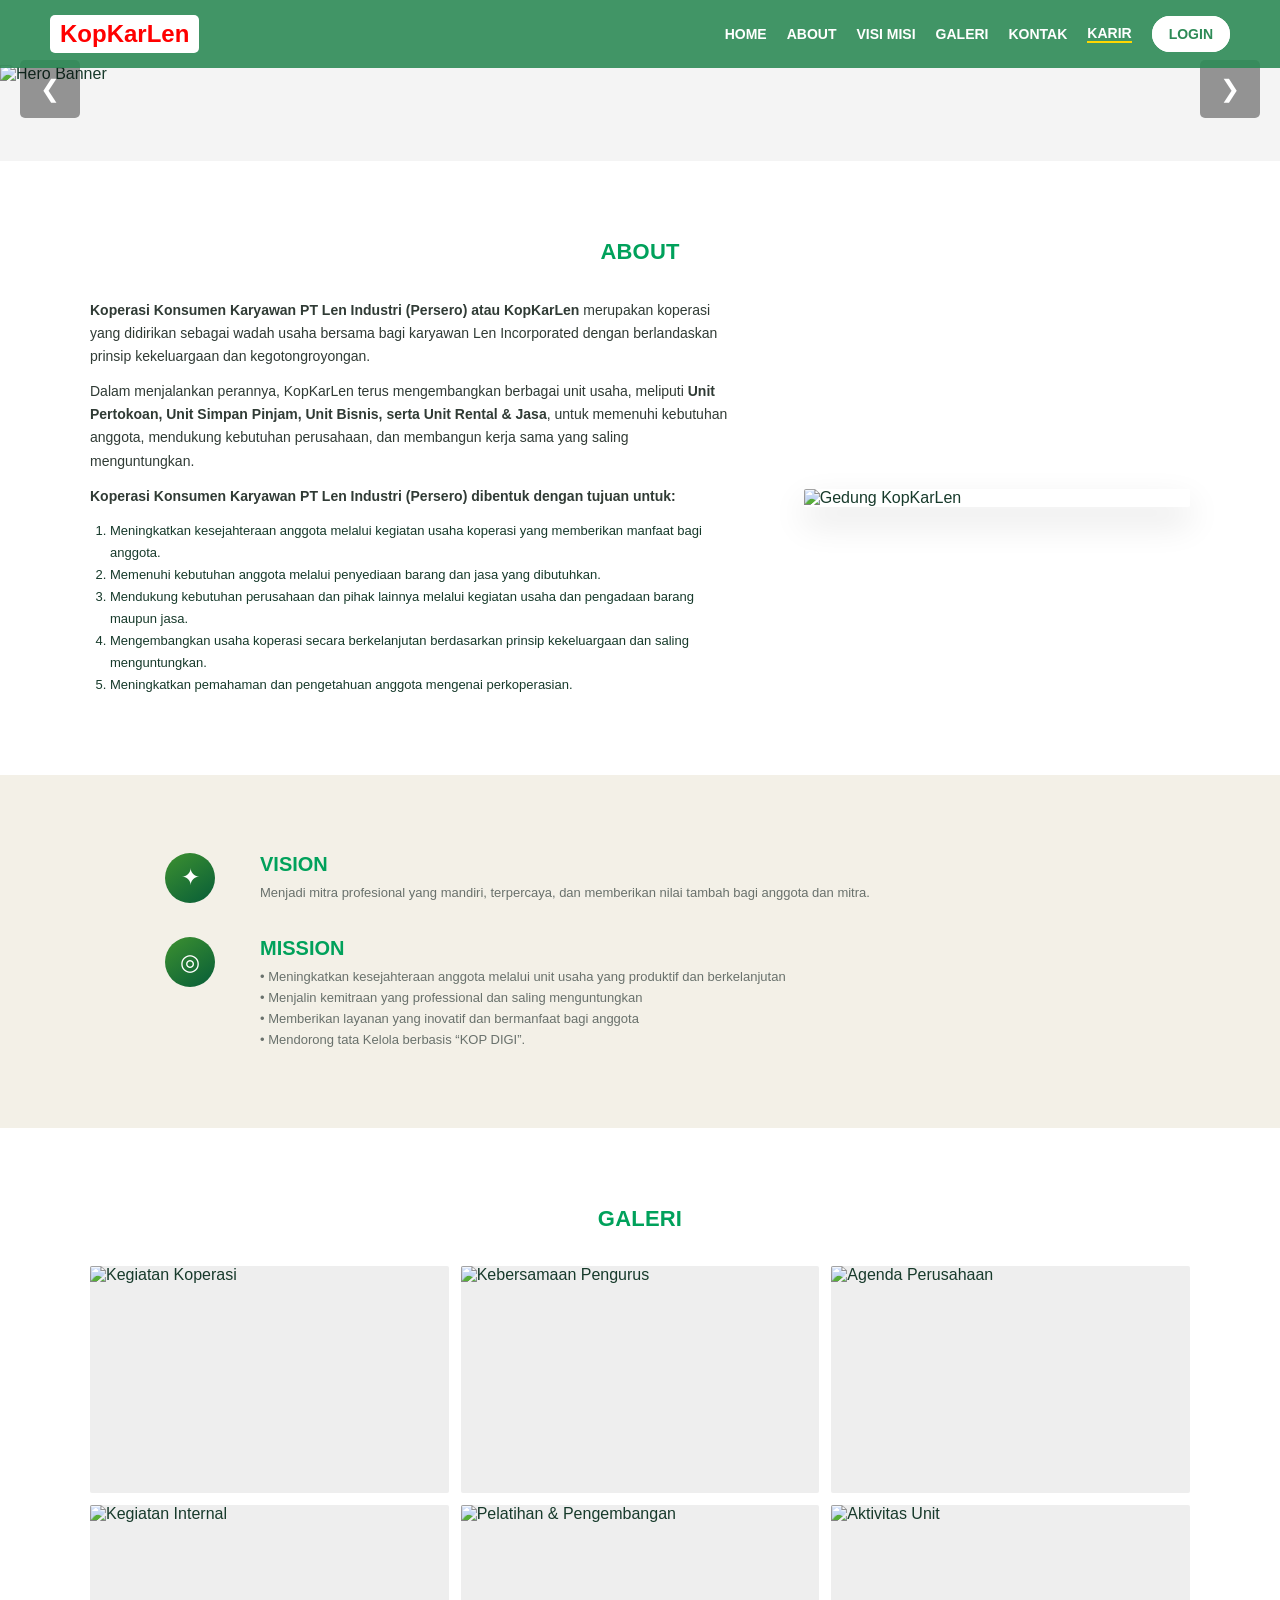
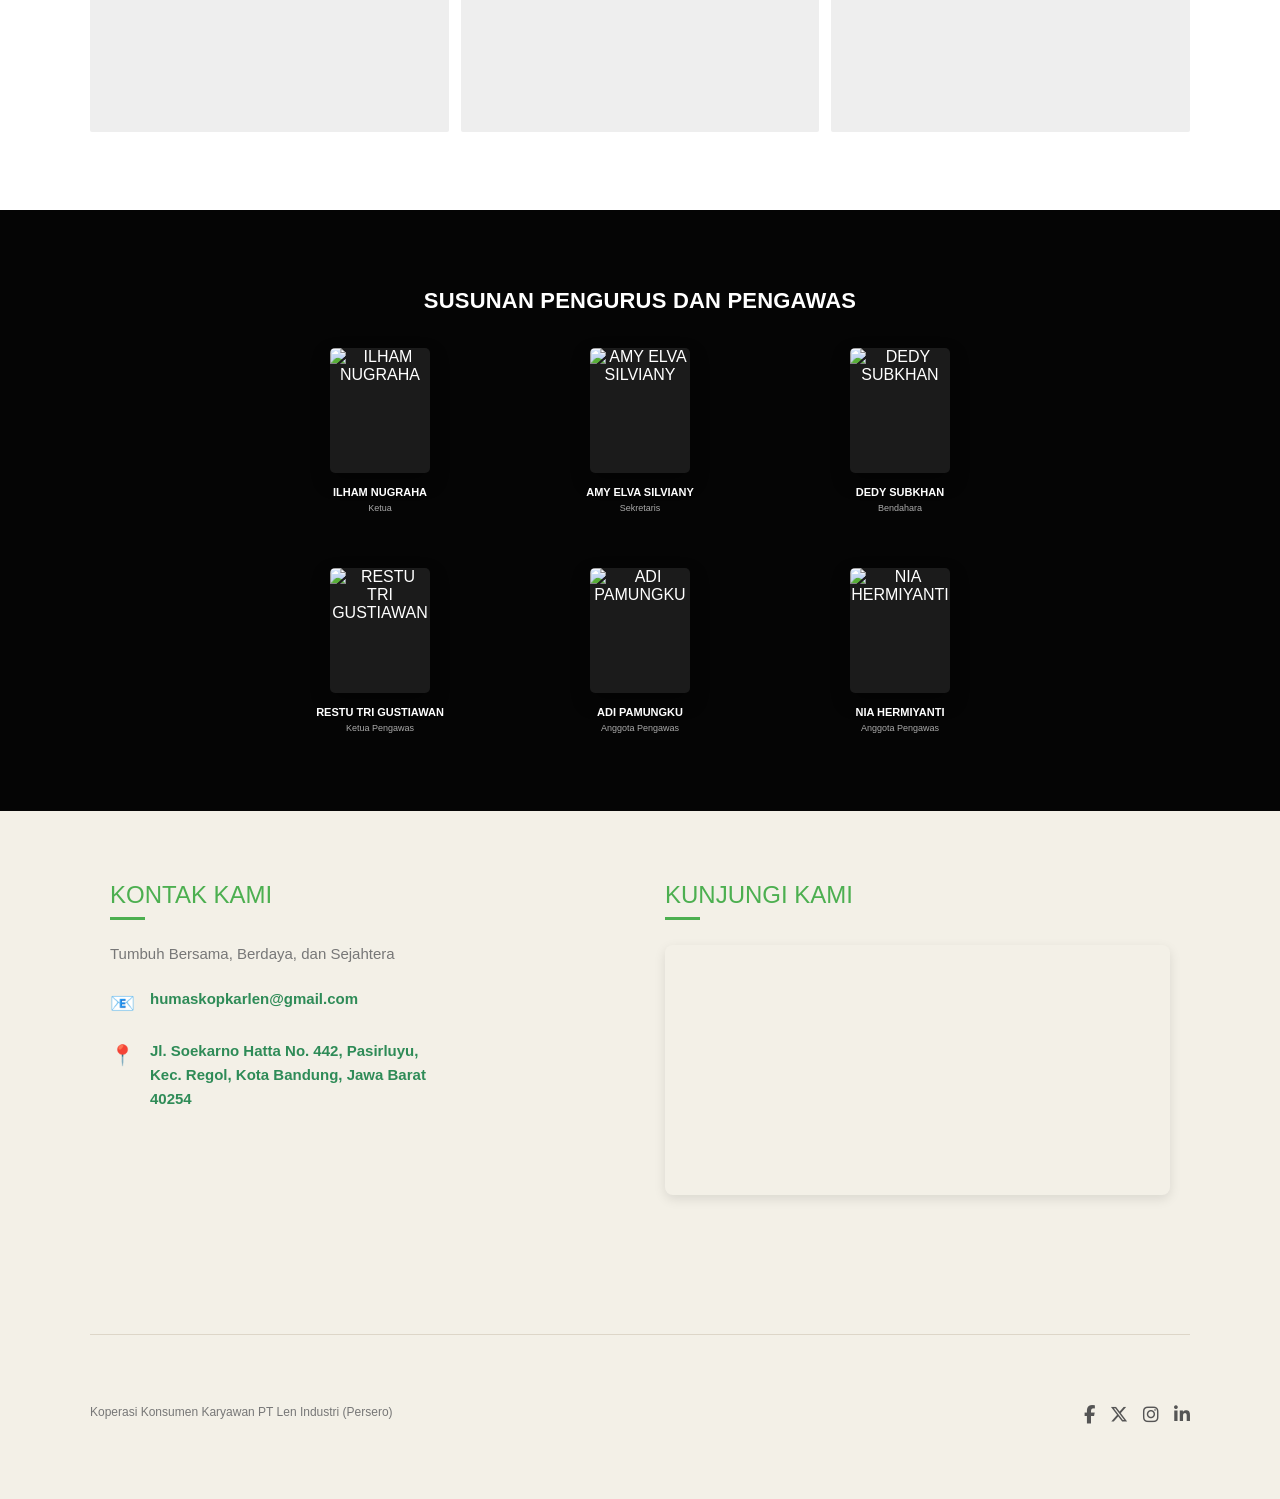
==== commit c8c555ae: "Nambah edit di landing page" ====
--- a/frontend/index.html
+++ b/frontend/index.html
@@ -4,112 +4,35 @@
     <meta charset="UTF-8" />
     <meta name="viewport" content="width=device-width, initial-scale=1.0" />
     <title>Koperasi Konsumen Karyawan PT Len Industri - Kopkarlen</title>
-    <link
-      rel="stylesheet"
-      href="./assets/css/style.css"
-    />
-    <link
-      rel="stylesheet"
-      href="./assets/css/index.css"
-    />
-    <link
-      rel="stylesheet"
-      href="https://cdnjs.cloudflare.com/ajax/libs/font-awesome/6.5.1/css/all.min.css"
-    />
+    <link rel="stylesheet" href="./assets/css/style.css" />
+    <link rel="stylesheet" href="./assets/css/index.css" />
+    <link rel="stylesheet" href="https://cdnjs.cloudflare.com/ajax/libs/font-awesome/6.5.1/css/all.min.css" />
     <style>
-      /* CSS Tambahan untuk Profile Dropdown */
-      .profile-dropdown-container {
-        position: relative;
-        display: inline-block;
+      .profile-dropdown-container { position: relative; display: inline-block; }
+      .profile-avatar-btn {
+        width: 40px; height: 40px; border-radius: 50%; background-color: #0056b3;
+        color: #ffffff; border: 2px solid #ffffff; display: flex; align-items: center;
+        justify-content: center; cursor: pointer; font-weight: bold; font-size: 16px;
+        box-shadow: 0px 2px 5px rgba(0, 0, 0, 0.2); transition: transform 0.2s ease;
       }
-
-      .profile-avatar-btn {
-        width: 40px;
-        height: 40px;
-        border-radius: 50%;
-        background-color: #0056b3;
-        color: #ffffff;
-        border: 2px solid #ffffff;
-        display: flex;
-        align-items: center;
-        justify-content: center;
-        cursor: pointer;
-        font-weight: bold;
-        font-size: 16px;
-        box-shadow: 0px 2px 5px rgba(0, 0, 0, 0.2);
-        transition: transform 0.2s ease;
+      .profile-avatar-btn:hover { transform: scale(1.05); }
+      .dropdown-menu {
+        display: none; position: absolute; right: 0; top: 50px; background-color: #ffffff;
+        min-width: 170px; box-shadow: 0px 8px 16px 0px rgba(0, 0, 0, 0.15); border-radius: 8px;
+        overflow: hidden; z-index: 1000;
       }
-
-      .profile-avatar-btn:hover {
-        transform: scale(1.05);
+      .dropdown-menu a, .dropdown-menu button {
+        color: #333333; padding: 12px 16px; text-decoration: none; display: block; width: 100%;
+        text-align: left; background: none; border: none; font-size: 14px; cursor: pointer;
+        box-sizing: border-box; transition: background-color 0.2s;
       }
-
-      .dropdown-menu {
-        display: none;
-        position: absolute;
-        right: 0;
-        top: 50px;
-        background-color: #ffffff;
-        min-width: 170px;
-        box-shadow: 0px 8px 16px 0px rgba(0, 0, 0, 0.15);
-        border-radius: 8px;
-        overflow: hidden;
-        z-index: 1000;
-      }
-
-      .dropdown-menu a,
-      .dropdown-menu button {
-        color: #333333;
-        padding: 12px 16px;
-        text-decoration: none;
-        display: block;
-        width: 100%;
-        text-align: left;
-        background: none;
-        border: none;
-        font-size: 14px;
-        cursor: pointer;
-        box-sizing: border-box;
-        transition: background-color 0.2s;
-      }
-
-      .dropdown-menu a:hover,
-      .dropdown-menu button:hover {
-        background-color: #f1f1f1;
-        color: #0056b3;
-      }
-
-      .dropdown-menu .logout-btn {
-        border-top: 1px solid #eeeeee;
-        color: #d9534f;
-      }
-
-      .dropdown-menu .logout-btn:hover {
-        background-color: #fdf2f2;
-        color: #c9302c;
-      }
-
-      .show-dropdown {
-        display: block;
-      }
-
-      .footer-socials {
-        display: flex;
-        gap: 15px;
-        align-items: center;
-      }
-
-      .footer-socials a {
-        color: #555; /* Warna ikon default */
-        font-size: 18px; /* Ukuran ikon */
-        transition: color 0.3s ease;
-        text-decoration: none;
-      }
-
-      /* Efek Hover saat kursor diarahkan ke ikon */
-      .footer-socials a:hover {
-        color: #007bff; /* Warna saat di-hover */
-      }
+      .dropdown-menu a:hover, .dropdown-menu button:hover { background-color: #f1f1f1; color: #0056b3; }
+      .dropdown-menu .logout-btn { border-top: 1px solid #eeeeee; color: #d9534f; }
+      .dropdown-menu .logout-btn:hover { background-color: #fdf2f2; color: #c9302c; }
+      .show-dropdown { display: block; }
+      .footer-socials { display: flex; gap: 15px; align-items: center; }
+      .footer-socials a { color: #555; font-size: 18px; transition: color 0.3s ease; text-decoration: none; }
+      .footer-socials a:hover { color: #007bff; }
     </style>
   </head>
   <body>
@@ -125,202 +48,112 @@
         <a href="#gallery">GALERI</a>
         <a href="#contact">KONTAK</a>
         <a href="#" id="nav-karir" class="nav-highlight">KARIR</a>
-
-        <!-- Wadah untuk Tombol Login ATAU Profile Avatar -->
         <div id="nav-user-container">
           <a href="login.html" id="nav-login" class="btn-nav-login">LOGIN</a>
         </div>
       </nav>
     </header>
 
-<!-- Hero Section (Dengan Slider Img Auto-Scale) -->
+    <!-- Hero Section (Slider) -->
     <section id="home" class="hero-section">
-        <!-- Menggunakan tag img agar proporsi gambar 100% utuh tidak terpotong -->
         <img id="sliderImage" class="slider-image" src="" alt="Hero Banner">
-
-        <!-- Navigasi Panah -->
         <button class="slider-btn prev-btn" onclick="prevSlide()">❮</button>
         <button class="slider-btn next-btn" onclick="nextSlide()">❯</button>
-
-        <!-- Tombol Khusus Admin (Hanya muncul jika Role Admin) -->
-        <button class="admin-edit-btn" id="btnManageSlider" onclick="alert('Membuka modal edit CMS Slider...')">
-            ✏️ Kelola Slider Hero
-        </button>
+        <button class="admin-edit-btn" id="btnManageSlider">✏️ Kelola Slider Hero</button>
     </section>
 
     <!-- About Section -->
     <section id="about">
-      <div class="container">
+      <div class="container relative-container">
+        <button class="admin-edit-btn section-edit" id="btnEditAbout" style="display:none;">✏️ Edit About</button>
         <h2 class="section-title">ABOUT</h2>
         <div class="about-grid">
-          <div class="about-copy">
-            <p>
-              <b
-                >Koperasi Konsumen Karyawan PT Len Industri (Persero) atau
-                KopKarLen</b
-              >
-              merupakan koperasi yang didirikan sebagai wadah usaha bersama bagi
-              karyawan Len Incorporated dengan berlandaskan prinsip kekeluargaan
-              dan kegotongroyongan.
-            </p>
-            <p>
-              Dalam menjalankan perannya, KopKarLen terus mengembangkan berbagai
-              unit usaha, meliputi
-              <b
-                >Unit Pertokoan, Unit Simpan Pinjam, Unit Bisnis, serta Unit
-                Rental &amp; Jasa</b
-              >, untuk memenuhi kebutuhan anggota, mendukung kebutuhan
-              perusahaan, dan membangun kerja sama yang saling menguntungkan.
-            </p>
-            <p>
-              <b
-                >Koperasi Konsumen Karyawan PT Len Industri (Persero) dibentuk
-                dengan tujuan untuk:</b
-              >
-            </p>
+          <div class="about-copy" id="aboutText">
+            <p><b>Koperasi Konsumen Karyawan PT Len Industri (Persero) atau KopKarLen</b> merupakan koperasi yang didirikan sebagai wadah usaha bersama bagi karyawan Len Incorporated dengan berlandaskan prinsip kekeluargaan dan kegotongroyongan.</p>
+            <p>Dalam menjalankan perannya, KopKarLen terus mengembangkan berbagai unit usaha, meliputi <b>Unit Pertokoan, Unit Simpan Pinjam, Unit Bisnis, serta Unit Rental &amp; Jasa</b>, untuk memenuhi kebutuhan anggota, mendukung kebutuhan perusahaan, dan membangun kerja sama yang saling menguntungkan.</p>
+            <p><b>Koperasi Konsumen Karyawan PT Len Industri (Persero) dibentuk dengan tujuan untuk:</b></p>
             <ol>
-              <li>
-                Meningkatkan kesejahteraan anggota melalui kegiatan usaha
-                koperasi yang memberikan manfaat bagi anggota.
-              </li>
-              <li>
-                Memenuhi kebutuhan anggota melalui penyediaan barang dan jasa
-                yang dibutuhkan.
-              </li>
-              <li>
-                Mendukung kebutuhan perusahaan dan pihak lainnya melalui
-                kegiatan usaha dan pengadaan barang maupun jasa.
-              </li>
-              <li>
-                Mengembangkan usaha koperasi secara berkelanjutan berdasarkan
-                prinsip kekeluargaan dan saling menguntungkan.
-              </li>
-              <li>
-                Meningkatkan pemahaman dan pengetahuan anggota mengenai
-                perkoperasian.
-              </li>
+              <li>Meningkatkan kesejahteraan anggota melalui kegiatan usaha koperasi yang memberikan manfaat bagi anggota.</li>
+              <li>Memenuhi kebutuhan anggota melalui penyediaan barang dan jasa yang dibutuhkan.</li>
+              <li>Mendukung kebutuhan perusahaan dan pihak lainnya melalui kegiatan usaha dan pengadaan barang maupun jasa.</li>
+              <li>Mengembangkan usaha koperasi secara berkelanjutan berdasarkan prinsip kekeluargaan dan saling menguntungkan.</li>
+              <li>Meningkatkan pemahaman dan pengetahuan anggota mengenai perkoperasian.</li>
             </ol>
           </div>
-          <img
-            class="about-photo"
-            src="https://www.kopkarlen.coop.id/assets/images/Recipes-1789456214-537.jpg"
-            alt="Gedung KopKarLen"
-          />
-        </div>
-      </div>
-    </section>
-
+          <img class="about-photo" id="aboutImg" src="https://www.kopkarlen.coop.id/assets/images/Recipes-1789456214-537.jpg" alt="Gedung KopKarLen" />
+        </div>
+      </div>
+    </section>
+
+    <!-- Vision Mission Section -->
     <section class="vision" id="vision">
-      <div class="container">
+      <div class="container relative-container">
+        <button class="admin-edit-btn section-edit" id="btnEditVision" style="display:none;">✏️ Edit Visi Misi</button>
         <div class="vm-list">
           <div class="vm-item">
             <div class="vm-icon">✦</div>
             <div>
               <h3>VISION</h3>
-              <p>
-                Menjadi mitra profesional yang mandiri, terpercaya, dan
-                memberikan nilai tambah bagi anggota dan mitra.
-              </p>
+              <div id="visionText"><p>Menjadi mitra profesional yang mandiri, terpercaya, dan memberikan nilai tambah bagi anggota dan mitra.</p></div>
             </div>
           </div>
           <div class="vm-item">
             <div class="vm-icon">◎</div>
             <div>
               <h3>MISSION</h3>
-              <p>
-                • Meningkatkan kesejahteraan anggota melalui unit usaha yang
-                produktif dan berkelanjutan • Menjalin kemitraan yang
-                professional dan saling menguntungkan • Memberikan layanan yang
-                inovatif dan bermanfaat bagi anggota • Mendorong tata Kelola
-                berbasis “KOP DIGI”.
-              </p>
+              <div id="missionText"><p>• Meningkatkan kesejahteraan anggota melalui unit usaha yang produktif dan berkelanjutan <br>• Menjalin kemitraan yang professional dan saling menguntungkan <br>• Memberikan layanan yang inovatif dan bermanfaat bagi anggota <br>• Mendorong tata Kelola berbasis “KOP DIGI”.</p></div>
             </div>
           </div>
         </div>
       </div>
     </section>
 
+    <!-- Gallery Section -->
     <section id="gallery">
-      <div class="container">
+      <div class="container relative-container">
+        <button class="admin-edit-btn section-edit" id="btnEditGallery" style="display:none;">✏️ Edit Galeri</button>
         <h2 class="section-title">GALERI</h2>
-        <div class="gallery-grid" id="galleryGrid"></div>
-      </div>
-    </section>
-
+        <div class="gallery-grid" id="galleryGrid">
+            <!-- Akan dipopulasi oleh index.js -->
+        </div>
+      </div>
+    </section>
+
+    <!-- Board Section -->
     <section class="board">
-      <div class="container">
+      <div class="container relative-container">
+        <button class="admin-edit-btn section-edit" id="btnEditBoard" style="display:none;">✏️ Edit Pengurus</button>
         <h2 class="section-title">SUSUNAN PENGURUS DAN PENGAWAS</h2>
         <div class="board-grid">
-          <div class="person">
-            <img src="" alt="ILHAM NUGRAHA" />
-            <h4>ILHAM NUGRAHA</h4>
-            <p>Ketua</p>
-          </div>
-          <div class="person">
-            <img src="" alt="AMY ELVA SILVIANY" />
-            <h4>AMY ELVA SILVIANY</h4>
-            <p>Sekretaris</p>
-          </div>
-          <div class="person">
-            <img src="" alt="DEDY SUBKHAN" />
-            <h4>DEDY SUBKHAN</h4>
-            <p>Bendahara</p>
-          </div>
-          <div class="person">
-            <img src="" alt="RESTU TRI GUSTIAWAN" />
-            <h4>RESTU TRI GUSTIAWAN</h4>
-            <p>Ketua Pengawas</p>
-          </div>
-          <div class="person">
-            <img src="" alt="ADI PAMUNGKU" />
-            <h4>ADI PAMUNGKU</h4>
-            <p>Anggota Pengawas</p>
-          </div>
-          <div class="person">
-            <img src="" alt="NIA HERMIYANTI" />
-            <h4>NIA HERMIYANTI</h4>
-            <p>Anggota Pengawas</p>
-          </div>
+          <div class="person"><img id="boardImg_0" src="https://ui-avatars.com/api/?name=ILHAM+NUGRAHA&background=e0e0e0" alt="ILHAM NUGRAHA" /><h4 id="boardName_0">ILHAM NUGRAHA</h4><p id="boardRole_0">Ketua</p></div>
+          <div class="person"><img id="boardImg_1" src="https://ui-avatars.com/api/?name=AMY+ELVA&background=e0e0e0" alt="AMY ELVA SILVIANY" /><h4 id="boardName_1">AMY ELVA SILVIANY</h4><p id="boardRole_1">Sekretaris</p></div>
+          <div class="person"><img id="boardImg_2" src="https://ui-avatars.com/api/?name=DEDY+SUBKHAN&background=e0e0e0" alt="DEDY SUBKHAN" /><h4 id="boardName_2">DEDY SUBKHAN</h4><p id="boardRole_2">Bendahara</p></div>
+          <div class="person"><img id="boardImg_3" src="https://ui-avatars.com/api/?name=RESTU+TRI&background=e0e0e0" alt="RESTU TRI GUSTIAWAN" /><h4 id="boardName_3">RESTU TRI GUSTIAWAN</h4><p id="boardRole_3">Ketua Pengawas</p></div>
+          <div class="person"><img id="boardImg_4" src="https://ui-avatars.com/api/?name=ADI+PAMUNGKU&background=e0e0e0" alt="ADI PAMUNGKU" /><h4 id="boardName_4">ADI PAMUNGKU</h4><p id="boardRole_4">Anggota Pengawas</p></div>
+          <div class="person"><img id="boardImg_5" src="https://ui-avatars.com/api/?name=NIA+HERMIYANTI&background=e0e0e0" alt="NIA HERMIYANTI" /><h4 id="boardName_5">NIA HERMIYANTI</h4><p id="boardRole_5">Anggota Pengawas</p></div>
         </div>
       </div>
     </section>
 
     <!-- SECTION KONTAK -->
     <section id="contact" class="contact-section">
-      <div class="contact-grid">
+      <div class="contact-grid relative-container">
+        <button class="admin-edit-btn section-edit" id="btnEditContact" style="display:none; position:absolute; top:-40px; right:20px;">✏️ Edit Kontak</button>
         <div class="contact-info">
           <h2 class="contact-title">KONTAK KAMI</h2>
           <div class="title-underline"></div>
           <p class="contact-tagline">Tumbuh Bersama, Berdaya, dan Sejahtera</p>
-
-          <div class="contact-detail">
-            <span class="contact-icon">📧</span>
-            <a href="mailto:humaskopkarlen@gmail.com"
-              >humaskopkarlen@gmail.com</a
-            >
-          </div>
+          <div class="contact-detail"><span class="contact-icon">📧</span><a href="mailto:humaskopkarlen@gmail.com" id="contactEmail">humaskopkarlen@gmail.com</a></div>
           <div class="contact-detail">
             <span class="contact-icon">📍</span>
-            <p>
-              Jl. Soekarno Hatta No. 442, Pasirluyu,<br />Kec. Regol, Kota
-              Bandung, Jawa Barat<br />40254
-            </p>
-          </div>
-        </div>
-
+            <p id="contactAddress">Jl. Soekarno Hatta No. 442, Pasirluyu,<br />Kec. Regol, Kota Bandung, Jawa Barat<br />40254</p>
+          </div>
+        </div>
         <div class="contact-map">
           <h2 class="contact-title">KUNJUNGI KAMI</h2>
           <div class="title-underline"></div>
           <div class="map-container">
-            <iframe
-              src="https://www.google.com/maps/embed?pb=!1m18!1m12!1m3!1d3960.556214534724!2d107.61066897587563!3d-6.94416046797204!2m3!1f0!2f0!3f0!3m2!1i1024!2i768!4f13.1!3m3!1m2!1s0x2e68e89cb51dc8b5%3A0xcb1b682b13ed7858!2sPT%20Len%20Industri%20(Persero)!5e0!3m2!1sid!2sid!4v1700000000000!5m2!1sid!2sid"
-              width="100%"
-              height="250"
-              style="border: 0"
-              allowfullscreen=""
-              loading="lazy"
-              referrerpolicy="no-referrer-when-downgrade"
-            ></iframe>
+            <iframe src="https://www.google.com/maps/embed?pb=!1m18!1m12!1m3!1d3960.556214534724!2d107.61066897587563!3d-6.94416046797204!2m3!1f0!2f0!3f0!3m2!1i1024!2i768!4f13.1!3m3!1m2!1s0x2e68e89cb51dc8b5%3A0xcb1b682b13ed7858!2sPT%20Len%20Industri%20(Persero)!5e0!3m2!1sid!2sid!4v1700000000000!5m2!1sid!2sid" width="100%" height="250" style="border: 0" allowfullscreen="" loading="lazy" referrerpolicy="no-referrer-when-downgrade"></iframe>
           </div>
         </div>
       </div>
@@ -329,22 +162,12 @@
     <footer class="footer">
       <div class="container">
         <div class="footer-inner">
-          <div class="footer-note">
-            Koperasi Konsumen Karyawan PT Len Industri (Persero)
-          </div>
+          <div class="footer-note">Koperasi Konsumen Karyawan PT Len Industri (Persero)</div>
           <div class="footer-socials">
-            <a href="#" target="_blank" aria-label="Facebook"
-              ><i class="fa-brands fa-facebook-f"></i
-            ></a>
-            <a href="#" target="_blank" aria-label="X (Twitter)"
-              ><i class="fa-brands fa-x-twitter"></i
-            ></a>
-            <a href="#" target="_blank" aria-label="Instagram"
-              ><i class="fa-brands fa-instagram"></i
-            ></a>
-            <a href="#" target="_blank" aria-label="LinkedIn"
-              ><i class="fa-brands fa-linkedin-in"></i
-            ></a>
+            <a href="#" target="_blank" aria-label="Facebook"><i class="fa-brands fa-facebook-f"></i></a>
+            <a href="#" target="_blank" aria-label="X (Twitter)"><i class="fa-brands fa-x-twitter"></i></a>
+            <a href="#" target="_blank" aria-label="Instagram"><i class="fa-brands fa-instagram"></i></a>
+            <a href="#" target="_blank" aria-label="LinkedIn"><i class="fa-brands fa-linkedin-in"></i></a>
           </div>
         </div>
       </div>
@@ -355,8 +178,26 @@
       <div class="close" id="close">×</div>
       <img id="lightboxImg" src="" alt="" />
     </div>
+
+    <!-- MODAL CMS SLIDER HERO -->
+    <div class="modal-overlay" id="modalSliderCMS" style="display: none; position: fixed; top: 0; left: 0; width: 100%; height: 100%; background: rgba(0,0,0,0.7); z-index: 3000; justify-content: center; align-items: center;">
+      <div style="background: white; width: 90%; max-width: 650px; border-radius: 8px; overflow: hidden; box-shadow: 0 4px 15px rgba(0,0,0,0.3);">
+        <div style="display: flex; justify-content: space-between; align-items: center; padding: 15px 20px; border-bottom: 1px solid #ddd;">
+          <h3 style="margin: 0; color: #333;">Kelola Slider Hero</h3>
+          <button id="btnCloseSliderCMS" style="background: none; border: none; font-size: 24px; cursor: pointer; color: #888;">&times;</button>
+        </div>
+        <div style="padding: 20px;">
+          <p style="margin-bottom: 15px; color: #666; font-size: 14px;">Atur maksimal 3 gambar. Gambar akan terpotong otomatis (auto-crop) menyesuaikan ukuran layar.</p>
+          <div id="sliderSlotsContainer" style="display: grid; grid-template-columns: repeat(3, 1fr); gap: 15px;">
+            <!-- Slot akan diisi via JS -->
+          </div>
+        </div>
+        <div style="padding: 15px 20px; border-top: 1px solid #ddd; background: #f9f9f9; display: flex; justify-content: flex-end; gap: 10px;">
+          <button id="btnSaveSliderCMS" class="btn-primary" style="background-color: #32cd32; width: 100%;">Terapkan & Simpan</button>
+        </div>
+      </div>
+    </div>
     
-    <!-- Link Script JS Diperbarui (Relative Path) -->
     <script src="./assets/js/index.js"></script>
   </body>
 </html>
--- a/frontend/assets/css/style.css
+++ b/frontend/assets/css/style.css
@@ -1,332 +1,75 @@
-* {
-    box-sizing: border-box;
-    margin: 0;
-    padding: 0;
-    font-family: Arial, sans-serif;
-    scroll-behavior: smooth;
-}
-
-body {
-    background-color: #f4f4f4;
-}
+* { box-sizing: border-box; margin: 0; padding: 0; font-family: Arial, sans-serif; scroll-behavior: smooth; }
+body { background-color: #f4f4f4; }
 
 /* --- Navbar Styles --- */
-.navbar {
-    position: fixed;
-    top: 0;
-    width: 100%;
-    display: flex;
-    justify-content: space-between;
-    align-items: center;
-    padding: 15px 50px;
-    background-color: rgba(46, 139, 87, 0.9); /* Hijau Kopkarlen transparan */
-    z-index: 1000;
-}
-
-.logo-text {
-    color: white;
-    font-weight: bold;
-    font-size: 24px;
-    background: white;
-    color: red;
-    padding: 5px 10px;
-    border-radius: 5px;
-}
-
-.nav-menu {
-    display: flex;
-    gap: 20px;
-    align-items: center;
-}
-
-.nav-menu a {
-    text-decoration: none;
-    color: white;
-    font-weight: bold;
-    font-size: 14px;
-    transition: color 0.3s;
-}
-
-.nav-menu a:hover {
-    color: #ffd700; /* Warna highlight saat di-hover */
-}
-
-.nav-highlight {
-    border-bottom: 2px solid #ffd700;
-}
-
-.btn-nav-login {
-    background-color: white;
-    color: #2e8b57 !important;
-    padding: 8px 15px;
-    border-radius: 20px;
-    border: 2px solid white;
-}
-.btn-nav-login:hover {
-    background-color: transparent;
-    color: white !important;
-}
+.navbar { position: fixed; top: 0; width: 100%; display: flex; justify-content: space-between; align-items: center; padding: 15px 50px; background-color: rgba(46, 139, 87, 0.9); z-index: 1000; }
+.logo-text { color: white; font-weight: bold; font-size: 24px; background: white; color: red; padding: 5px 10px; border-radius: 5px; }
+.nav-menu { display: flex; gap: 20px; align-items: center; }
+.nav-menu a { text-decoration: none; color: white; font-weight: bold; font-size: 14px; transition: color 0.3s; }
+.nav-menu a:hover { color: #ffd700; }
+.nav-highlight { border-bottom: 2px solid #ffd700; }
+.btn-nav-login { background-color: white; color: #2e8b57 !important; padding: 8px 15px; border-radius: 20px; border: 2px solid white; }
+.btn-nav-login:hover { background-color: transparent; color: white !important; }
 
 /* --- Hero Section & Slider Styles --- */
-.hero-section {
-    width: 100%;
-    position: relative;
-    background-color: #f4f4f4;
-    padding-top: 65px; /* Jarak agar gambar tidak tertutup navbar yang fixed */
-}
+.hero-section { width: 100%; position: relative; background-color: #f4f4f4; padding-top: 65px; }
+.slider-image { width: 100%; height: auto; display: block; transition: opacity 0.3s ease-in-out; }
+.slider-btn { position: absolute; top: 55%; transform: translateY(-50%); background: rgba(0, 0, 0, 0.4); color: white; border: none; padding: 15px 20px; font-size: 24px; cursor: pointer; border-radius: 5px; z-index: 10; transition: background 0.3s; }
+.slider-btn:hover { background: rgba(0, 0, 0, 0.8); }
+.prev-btn { left: 20px; } .next-btn { right: 20px; }
+.admin-edit-btn { display: none; position: absolute; top: 90px; right: 30px; z-index: 20; background-color: #ff9800; color: white; border: none; padding: 10px 15px; border-radius: 5px; cursor: pointer; font-weight: bold; box-shadow: 0 4px 6px rgba(0,0,0,0.2); }
+.admin-edit-btn:hover { background-color: #e68a00; }
 
-.slider-image {
-    width: 100%;
-    height: auto; /* Memastikan tinggi menyesuaikan proporsi asli gambar */
-    display: block;
-    transition: opacity 0.3s ease-in-out; /* Efek transisi fade */
-}
+/* --- CMS INLINE EDIT STYLES --- */
+.relative-container { position: relative; }
+.section-edit { top: 0px; right: 20px; z-index: 20; }
+.editable-active { border: 2px dashed #ff9800; background-color: rgba(255, 152, 0, 0.1); padding: 5px; border-radius: 5px; outline: none; transition: 0.3s; }
+.img-editable { border: 3px dashed #ff9800; cursor: pointer; opacity: 0.8; transition: opacity 0.3s; }
+.img-editable:hover { opacity: 0.4; }
+.btn-saving { background-color: #32cd32 !important; }
 
-/* Tombol Navigasi Slider */
-.slider-btn {
-    position: absolute;
-    top: 55%; /* Sedikit diturunkan karena ada padding-top */
-    transform: translateY(-50%);
-    background: rgba(0, 0, 0, 0.4);
-    color: white;
-    border: none;
-    padding: 15px 20px;
-    font-size: 24px;
-    cursor: pointer;
-    border-radius: 5px;
-    z-index: 10;
-    transition: background 0.3s;
-}
+/* --- CMS SLIDER MODAL SLOTS --- */
+.slot-box { border: 2px dashed #ccc; border-radius: 8px; height: 120px; display: flex; flex-direction: column; justify-content: center; align-items: center; position: relative; overflow: hidden; background: #fafafa; }
+.slot-box:hover { border-color: #32cd32; }
+.slot-box img { width: 100%; height: 100%; object-fit: cover; position: absolute; top: 0; left: 0; z-index: 1; }
+.slot-actions { position: absolute; z-index: 2; display: flex; gap: 5px; background: rgba(0,0,0,0.6); padding: 5px; border-radius: 5px; }
+.slot-actions button, .slot-actions .btn-upload-lbl { background: #ff4d4d; color: white; border: none; padding: 5px 8px; cursor: pointer; border-radius: 3px; font-size: 12px; font-weight: bold; }
+.slot-actions .btn-upload-lbl { background: #32cd32; }
+.slot-empty-text { color: #888; font-size: 14px; z-index: 0; text-align: center; cursor: pointer; display: block; width: 100%; height: 100%; display:flex; align-items:center; justify-content:center; }
+.slot-empty-text:hover { color: #32cd32; }
 
-.slider-btn:hover {
-    background: rgba(0, 0, 0, 0.8);
-}
-
-.prev-btn { left: 20px; }
-.next-btn { right: 20px; }
-
-/* Tombol Kelola Admin */
-.admin-edit-btn {
-    display: none; 
-    position: absolute;
-    top: 90px;
-    right: 30px;
-    z-index: 20;
-    background-color: #ff9800;
-    color: white;
-    border: none;
-    padding: 10px 15px;
-    border-radius: 5px;
-    cursor: pointer;
-    font-weight: bold;
-    box-shadow: 0 4px 6px rgba(0,0,0,0.2);
-}
-
-.admin-edit-btn:hover {
-    background-color: #e68a00;
-}
-
-/* --- Dummy Section Styles --- */
-.about-section {
-    height: 100vh;
-    padding: 100px 50px;
-    background: white;
-}
-
-/* --- Dashboard & Layout Global --- */
-.dashboard-body {
-    background-color: #f4f4f4;
-    padding-top: 100px; /* Jarak untuk navbar fixed */
-}
-
-.dashboard-container {
-    max-width: 1000px;
-    margin: 0 auto;
-    padding: 20px;
-}
-
-/* --- Tabs --- */
-.tabs {
-    display: flex;
-    gap: 20px;
-    margin-bottom: 20px;
-    border-bottom: 2px solid #ddd;
-    padding-bottom: 10px;
-}
-
-.tab-btn {
-    background: none;
-    border: none;
-    font-size: 18px;
-    font-weight: bold;
-    color: #888;
-    cursor: pointer;
-}
-
-.tab-btn.active {
-    color: #2e8b57;
-    border-bottom: 3px solid #2e8b57;
-}
-
-/* --- Job Cards --- */
-.job-card {
-    background: white;
-    padding: 20px;
-    border-radius: 8px;
-    box-shadow: 0 2px 5px rgba(0,0,0,0.1);
-    margin-bottom: 20px;
-}
-
-.job-header {
-    display: flex;
-    justify-content: space-between;
-    align-items: center;
-    border-bottom: 1px solid #eee;
-    padding-bottom: 10px;
-    margin-bottom: 15px;
-}
-
-.job-card h2 { color: #333; }
-.job-card h3 { color: #555; margin: 15px 0 5px 0; font-size: 16px; }
-.job-card p, .job-card ol { color: #666; font-size: 14px; line-height: 1.6; }
-.job-card ol { padding-left: 20px; }
-
-/* --- Buttons --- */
+/* --- Base Layout --- */
+.about-section { height: 100vh; padding: 100px 50px; background: white; }
+.dashboard-body { background-color: #f4f4f4; padding-top: 100px; }
+.dashboard-container { max-width: 1000px; margin: 0 auto; padding: 20px; }
+.tabs { display: flex; gap: 20px; margin-bottom: 20px; border-bottom: 2px solid #ddd; padding-bottom: 10px; }
+.tab-btn { background: none; border: none; font-size: 18px; font-weight: bold; color: #888; cursor: pointer; }
+.tab-btn.active { color: #2e8b57; border-bottom: 3px solid #2e8b57; }
+.job-card { background: white; padding: 20px; border-radius: 8px; box-shadow: 0 2px 5px rgba(0,0,0,0.1); margin-bottom: 20px; }
+.job-header { display: flex; justify-content: space-between; align-items: center; border-bottom: 1px solid #eee; padding-bottom: 10px; margin-bottom: 15px; }
+.job-card h2 { color: #333; } .job-card h3 { color: #555; margin: 15px 0 5px 0; font-size: 16px; }
+.job-card p, .job-card ol { color: #666; font-size: 14px; line-height: 1.6; } .job-card ol { padding-left: 20px; }
 .btn-primary { background-color: #32cd32; color: white; border: none; padding: 10px 20px; border-radius: 4px; font-weight: bold; cursor: pointer; }
 .btn-secondary { background-color: #e0e0e0; color: #333; border: none; padding: 10px 20px; border-radius: 4px; font-weight: bold; cursor: pointer; }
 .btn-danger { background-color: #ff4d4d; color: white; border: none; padding: 10px 20px; border-radius: 4px; font-weight: bold; cursor: pointer; }
-.btn-text { background: none; border: none; color: #0066cc; font-weight: bold; cursor: pointer; }
 .action-buttons { display: flex; gap: 10px; }
-
-/* --- Profile Layout (Peserta Dashboard) --- */
-.profile-layout {
-    display: flex;
-    gap: 30px;
-}
-
-.profile-sidebar {
-    width: 30%;
-    background: white;
-    padding: 20px;
-    border-radius: 8px;
-    box-shadow: 0 2px 5px rgba(0,0,0,0.1);
-    text-align: center;
-}
-
-.avatar-placeholder {
-    width: 100px;
-    height: 100px;
-    background-color: #ccc;
-    border-radius: 50%;
-    margin: 0 auto 15px auto;
-}
-
+.profile-layout { display: flex; gap: 30px; }
+.profile-sidebar { width: 30%; background: white; padding: 20px; border-radius: 8px; box-shadow: 0 2px 5px rgba(0,0,0,0.1); text-align: center; }
+.avatar-placeholder { width: 100px; height: 100px; background-color: #ccc; border-radius: 50%; margin: 0 auto 15px auto; }
 .bio { font-size: 13px; color: #666; margin: 15px 0; text-align: left; }
-
-.progress-bar-container {
-    width: 100%;
-    background-color: #eee;
-    border-radius: 10px;
-    margin-bottom: 20px;
-}
-
-.progress-bar {
-    background-color: #32cd32;
-    color: white;
-    font-size: 12px;
-    font-weight: bold;
-    text-align: center;
-    border-radius: 10px;
-    padding: 2px 0;
-}
-
-.profile-content {
-    width: 70%;
-    display: flex;
-    flex-direction: column;
-    gap: 20px;
-}
-
-.section-card {
-    background: white;
-    padding: 20px;
-    border-radius: 8px;
-    box-shadow: 0 2px 5px rgba(0,0,0,0.1);
-}
-
-.section-header {
-    display: flex;
-    justify-content: space-between;
-    border-bottom: 1px solid #eee;
-    padding-bottom: 10px;
-    margin-bottom: 15px;
-}
-
-.section-item h4 { color: #333; margin-bottom: 5px; }
-.section-item p { color: #666; font-size: 14px; }
-
-/* --- Contact Section Styles --- */
-.contact-section {
-    background-color: #f3f0e7; /* Sesuai warna cream/putih tulang di web asli */
-    padding: 70px 0;
-}
-
-.contact-grid {
-    display: grid;
-    grid-template-columns: 1fr 1fr;
-    gap: 50px;
-    max-width: 1100px;
-    margin: 0 auto;
-    padding: 0 20px;
-}
-
-.contact-title {
-    color: #4CAF50; /* Hijau Kopkarlen */
-    font-size: 24px;
-    font-weight: 300;
-    margin-bottom: 8px;
-}
-
-.title-underline {
-    width: 35px;
-    height: 3px;
-    background-color: #4CAF50;
-    margin-bottom: 25px;
-}
-
-.contact-tagline {
-    color: #777;
-    font-size: 15px;
-    margin-bottom: 25px;
-}
-
-.contact-detail {
-    display: flex;
-    align-items: flex-start;
-    gap: 15px;
-    margin-bottom: 20px;
-    font-size: 15px;
-    line-height: 1.6;
-}
-
-.contact-detail a, .contact-detail p {
-    color: #2e8b57;
-    text-decoration: none;
-    font-weight: bold;
-}
-
-.contact-icon {
-    font-size: 20px;
-}
-
-.map-container iframe {
-    width: 100%;
-    border-radius: 8px;
-    box-shadow: 0 4px 12px rgba(0,0,0,0.1);
-}
-
-@media (max-width: 800px) {
-    .contact-grid {
-        grid-template-columns: 1fr;
-    }
-}+.progress-bar-container { width: 100%; background-color: #eee; border-radius: 10px; margin-bottom: 20px; }
+.progress-bar { background-color: #32cd32; color: white; font-size: 12px; font-weight: bold; text-align: center; border-radius: 10px; padding: 2px 0; }
+.profile-content { width: 70%; display: flex; flex-direction: column; gap: 20px; }
+.section-card { background: white; padding: 20px; border-radius: 8px; box-shadow: 0 2px 5px rgba(0,0,0,0.1); }
+.section-header { display: flex; justify-content: space-between; border-bottom: 1px solid #eee; padding-bottom: 10px; margin-bottom: 15px; }
+.section-item h4 { color: #333; margin-bottom: 5px; } .section-item p { color: #666; font-size: 14px; }
+.contact-section { background-color: #f3f0e7; padding: 70px 0; }
+.contact-grid { display: grid; grid-template-columns: 1fr 1fr; gap: 50px; max-width: 1100px; margin: 0 auto; padding: 0 20px; }
+.contact-title { color: #4CAF50; font-size: 24px; font-weight: 300; margin-bottom: 8px; }
+.title-underline { width: 35px; height: 3px; background-color: #4CAF50; margin-bottom: 25px; }
+.contact-tagline { color: #777; font-size: 15px; margin-bottom: 25px; }
+.contact-detail { display: flex; align-items: flex-start; gap: 15px; margin-bottom: 20px; font-size: 15px; line-height: 1.6; }
+.contact-detail a, .contact-detail p { color: #2e8b57; text-decoration: none; font-weight: bold; }
+.contact-icon { font-size: 20px; }
+.map-container iframe { width: 100%; border-radius: 8px; box-shadow: 0 4px 12px rgba(0,0,0,0.1); }
+@media (max-width: 800px) { .contact-grid { grid-template-columns: 1fr; } }
